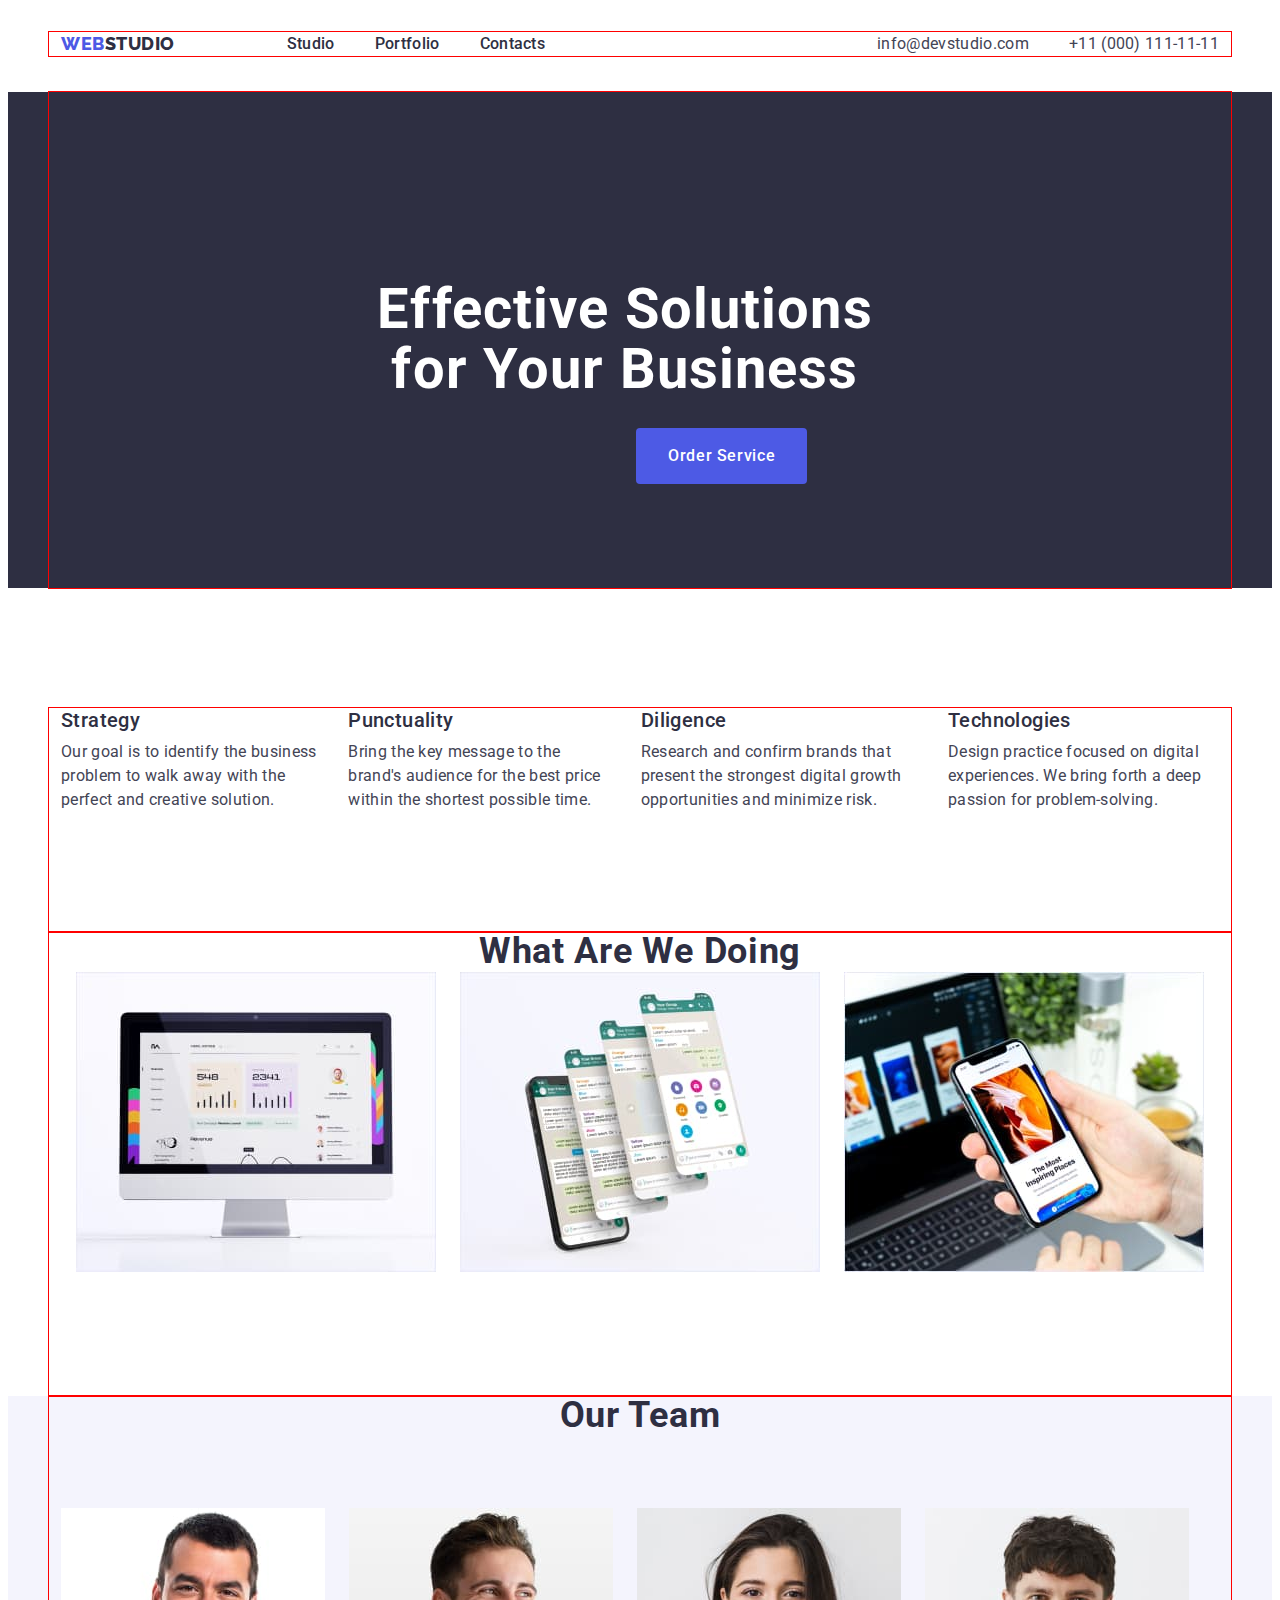
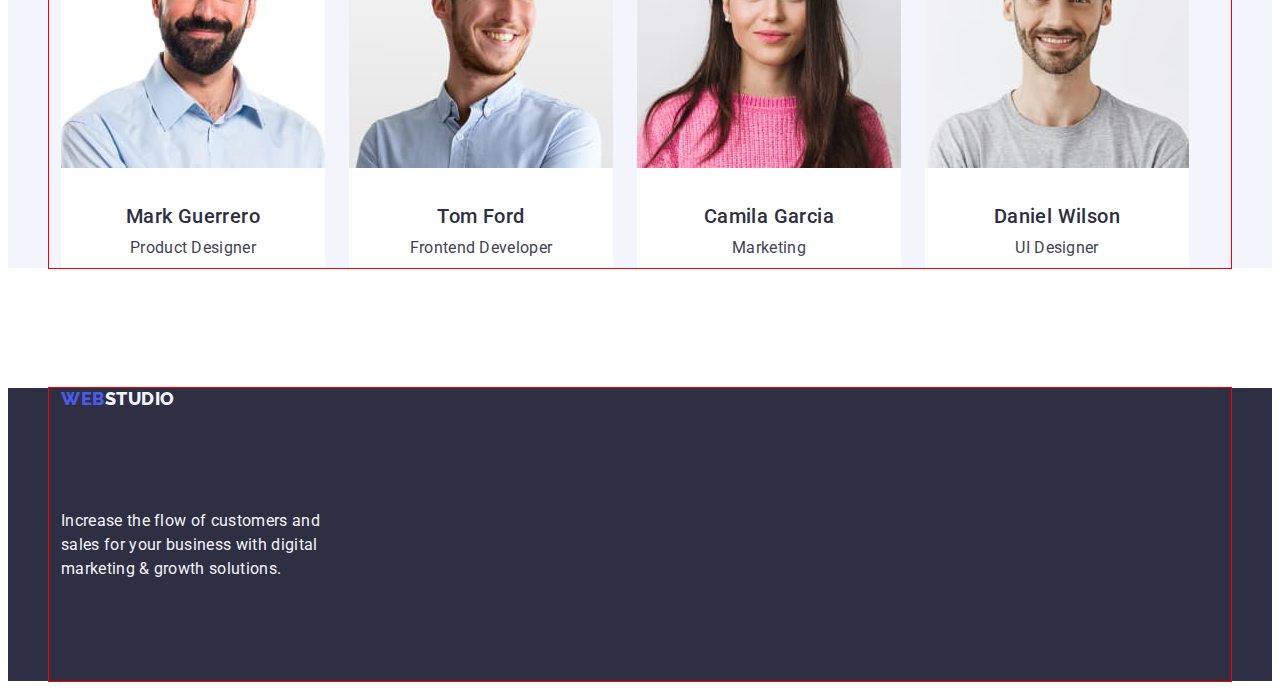
==== index.html @ 282084d0 "first" ====
<!DOCTYPE html>
<html lang="en">
  <head>
    <meta charset="UTF-8" />
    <meta http-equiv="X-UA-Compatible" content="IE=edge" />
    <meta name="viewport" content="width=device-width, initial-scale=1.0" />
    <link rel="preconnect" href="https://fonts.googleapis.com" />
    <link rel="preconnect" href="https://fonts.gstatic.com" crossorigin />
    <link
      href="https://fonts.googleapis.com/css2?family=Raleway:wght@800&family=Roboto:wght@400;500;700&display=swap"
      rel="stylesheet"
    />

    <title>WebStudio</title>
    <link
      rel="stylesheet"
      href="node_modules/modern-normalize/modern-normalize.css"
    />
    <link rel="stylesheet" href="./css/styles.css" />
  </head>
  <body>
    <header class="header">
      <div class="container hecontainer">
        <nav class="header-navigation list">
          <a class="header-logo link" href="./index.html"
            >Web<span class="diff">Studio</span>
          </a>
          <ul class="header-menu list">
            <li class="header-menu-item">
              <a class="header-menu-link link" href="./index.html">Studio</a>
            </li>
            <li class="header-menu-item">
              <a class="header-menu-link link" href="./portfolio.html"
                >Portfolio</a
              >
            </li>
            <li class="header-menu-item">
              <a class="header-menu-link link" href="">Contacts</a>
            </li>
          </ul>
        </nav>
        <address class="contact">
          <ul class="header-address list">
            <li class="header-address-item">
              <a
                class="header-address-link link"
                href="mailto:info@devstudio.com"
                >info@devstudio.com</a
              >
            </li>
            <li class="header-address-item">
              <a class="header-address-link link" href="tel:+110001111111"
                >+11 (000) 111-11-11</a
              >
            </li>
          </ul>
        </address>
      </div>
    </header>

    <main>
      <section class="hero">
        <div class="container hero-conteiner">
          <h1 class="hero-title">Effective Solutions for Your Business</h1>
          <button class="hero-btn" type="button">Order Service</button>
        </div>
      </section>

      <section class="content">
        <div class="container">
          <h2 hidden>Benefits</h2>
          <ul class="content-menu list">
            <li class="content-items">
              <h3 class="content-title">Strategy</h3>
              <p class="content-text">
                Our goal is to identify the business problem to walk away with
                the perfect and creative solution.
              </p>
            </li>
            <li class="content-items">
              <h3 class="content-title">Punctuality</h3>
              <p class="content-text">
                Bring the key message to the brand's audience for the best price
                within the shortest possible time.
              </p>
            </li>
            <li class="content-items">
              <h3 class="content-title">Diligence</h3>
              <p class="content-text">
                Research and confirm brands that present the strongest digital
                growth opportunities and minimize risk.
              </p>
            </li>
            <li class="content-items">
              <h3 class="content-title">Technologies</h3>
              <p class="content-text">
                Design practice focused on digital experiences. We bring forth a
                deep passion for problem-solving.
              </p>
            </li>
          </ul>
        </div>
      </section>

      <section class="doing">
        <div class="container container-doing">
          <h2 class="doing-title">What are we doing</h2>
          <ul class="doing-menu list">
            <li class="doing-items">
              <img
                class="doing-img"
                src="./images/pc.jpg"
                alt="pc"
                width="360"
                height="300"
              />
            </li>
            <li class="doing-items">
              <img
                class="doing-img"
                src="./images/cell.jpg"
                alt="smart"
                width="360"
                height="300"
              />
            </li>
            <li class="doing-items">
              <img
                class="doing-img"
                src="./images/pcecell.jpg"
                alt="pcesmart"
                width="360"
                height="300"
              />
            </li>
          </ul>
        </div>
      </section>

      <section class="our-team">
        <div class="container">
          <h2 class="team-our">Our Team</h2>
          <ul class="team-menu list">
            <li class="team-items">
              <img
                class="team-img"
                src="./images/Marco.jpg"
                alt="Mark's photo"
                width="264"
                height="260"
              />
              <h3 class="team-name">Mark Guerrero</h3>
              <p class="team-job">Product Designer</p>
            </li>
            <li class="team-items">
              <img
                class="team-img"
                src="./images/Tom.jpg"
                alt="Tom's photo"
                width="264"
                height="260"
              />
              <h3 class="team-name">Tom Ford</h3>
              <p class="team-job">Frontend Developer</p>
            </li>
            <li class="team-items">
              <img
                class="team-img"
                src="./images/Camila.jpg"
                alt="Camila's photo"
                width="264"
                height="260"
              />
              <h3 class="team-name">Camila Garcia</h3>
              <p class="team-job">Marketing</p>
            </li>
            <li class="team-items">
              <img
                class="team-img"
                src="./images/Daniel.jpg"
                alt="Daniel's photo"
                width="264"
                height="260"
              />
              <h3 class="team-name">Daniel Wilson</h3>
              <p class="team-job">UI Designer</p>
            </li>
          </ul>
        </div>
      </section>
    </main>
    <footer class="footer">
      <div class="container">
        <a class="footer-link link" href="./index.html"
          >Web<span class="foot">Studio</span></a
        >
        <p class="footer-describle">
          Increase the flow of customers and sales for your business with
          digital marketing & growth solutions.
        </p>
      </div>
    </footer>
  </body>
</html>
---- css/styles.css ----
:root {
    --first-font: #FFFFFF;
    --h2-font: #2E2F42;
    --color-adress: #434455;
    
}

body {
font-family: 'Roboto', sans-serif;
color:#434455;
background-color: var(--first-font);

}

p, h1, h2, h3, h4, h5, h6 {
margin-top: 0;
margin-bottom: 0;
}
ul {
    margin-top: 0;
        margin-bottom: 0;
        padding-left: 0;
 }
.link {
    text-decoration: none;
}
.diff {
line-height: 1.17;
color: var(--h2-font);
}

.contact {
    font-style: normal;
    color: var(--color-adress);
    margin-left: auto;
    
    
}
.header { 
padding-top: 24px;
padding-bottom: 24px;
} 

.header-logo  {
    font-family: 'Raleway', sans-serif;
        font-style: normal;
        font-weight: 800;
        font-size: 18px;
       line-height: 1.17;
        letter-spacing: 0.03em;
        text-transform: uppercase;
        color: #4D5AE5;
        margin-right: auto;
     
        
}
.container { 
    width: 100%;
max-width: 1158px;
padding-left: 12px;
padding-right: 12px;
margin: 0 auto;
outline: 1px solid red;
align-items: center;


}

.container-doing { 
    display: flex;
    align-items:center;
    flex-direction: column;
}

.header-menu-link {
        font-style: normal;
        font-weight: 500;
        font-size: 16px;
        line-height: 1.5;
        letter-spacing: 0.02em;
        color: var(--h2-font);
}

.header-menu { 
    display: flex;
    margin-right: 332px;
    gap: 40px;  
}

.header-address {
    display: flex;
        margin-left: auto;
        flex-grow: 1;
        gap: 40px;       
}

.header-address-link {
        font-style: normal;
        font-weight: 400;
        font-size: 16px;
        line-height: 1.5;
        letter-spacing: 0.02em;
        color: var(--color-adress);
        
}
 .header-navigation {
display: flex;
align-items: center;
flex-grow: 1;
 }
 
.hecontainer {
display: flex;
align-items: center;
}

.list { 
    list-style: none;
}

.hero-conteiner {
    
    background-color:var(--h2-font);
    margin-left: auto;
    margin-right: auto; 
  margin-top: 12px;
  margin-bottom: 120px;
 
 }
.hero-title { 
    
        font-style: normal;
        font-weight: 700;
        font-size: 56px;
        line-height: 1.07;
        text-align: center;
        letter-spacing: 0.02em;
        color: var(--first-font);
        max-width: 496px;
        padding: 188px 316px;
}

.header-menu-link:hover,
.header-address-item:hover,
.header-address-link:hover
 {
    color:#404bbf;
}
    
.header-menu-link:focus,
.header-address-item:focus,
.header-address-link:focus
 {
color: #404bbf;
 }
 .header-menu-link:active,
 .header-address-item:active {
    text-decoration-line: underline;
 }
    
 .hero-btn {
    display: flex;
    flex-direction: row;
    min-width: 169px;
    font-family: inherit;
    font-weight: 500;
    font-size: 16px;
    line-height: 1.5;
    letter-spacing: 0.04em; 
    color: var(--first-font);
    background-color: #4D5AE5;
cursor: pointer;
border: none;
padding: 16px 32px;
    gap: 10px;
    border-radius: 4px;
    align-items: center;

position: absolute;
    min-height: 56px;
    left: 636px;
    top: 428px;
}
  .hero-btn:hover { 
    background-color: #404BBF;
  }
.hero-btn:focus {
    background-color: #404BBF;
}
 .hero  {
    background-color: var(--h2-font);
  }
.content-menu {
    display: flex;
    gap: 24px;
 }
.content-items {
    width: calc((100%-72px)/4);
 }

 .content-title {
        font-weight: 500;
        font-size: 20px;
        line-height: 1.2;
        letter-spacing: 0.02em;
        color: var(--h2-font);
        margin-bottom: 8px;
 }

 .content-text {
        font-weight: 400;
        font-size: 16px;
        line-height: 1.5;
       letter-spacing: 0.02em;
     color: #434455;
     margin-bottom: 120px;
 }

 .doing-title {
    font-weight: 700;
        font-size: 36px;
        line-height: 1.11;
        text-align: center;
        letter-spacing: 0.02em;
        text-transform: capitalize;
        color: #2E2F42;
        margin-bottom: 72px;
        margin: 0 auto;
        }

 .doing-menu {
    display:flex;
    gap: 24px;
    margin-bottom: 120px;
    
 }

 .doing-items {
    width: calc((100% - 48px) / 3);
    }

 
   
    
 
 
 .our-team {
    background-color: #F4F4FD;
 }

 .team-our {
    font-weight: 700;
        font-size: 36px;
        line-height: 1.11;
        text-align: center;
        letter-spacing: 0.02em;
        text-transform: capitalize;
        color: #2E2F42;
        margin-bottom: 72px;
       
      
       
 }

 .team-menu {
    display: flex;
        gap: 24px;
        margin-bottom: 120px;
 }

 .team-items {
    background-color: var(--first-font);
 }

 .team-img {}

 .team-name {
font-weight: 500;
    font-size: 20px;
    line-height: 1.2;
    text-align: center;
    letter-spacing: 0.02em;
    color: #2E2F42;
    padding-top: 32px;
        padding-bottom: 8px;
        margin: 0 auto;
      
 }

 .team-job {
font-weight: 400;
    font-size: 16px;
    line-height: 1.5;
    text-align: center;
    letter-spacing: 0.02em;
    color: #434455;
    padding-bottom: 8px;
        margin: 0 auto;
 }

 .button-group {}

 .button-menu {
    display: flex;
        width: 586px;
       margin: 0 auto;
        margin-bottom: 72px; 
        padding: 12px 24px;
 }

 .button-items {
     font-family: inherit;
    font-weight: 500;
    font-size: 16px;
    line-height: 1.5;
    text-align: center;
    letter-spacing: 0.04em;
color: #4D5AE5;
margin: 0 auto;
gap: 24px;
background-color:#F4F4FD;
}

 .button-portfolio {
    font-family: inherit;
    font-weight: 500;
        font-size: 16px;
        line-height: 1.5;
        text-align: center;
        letter-spacing: 0.04em;
        cursor: pointer;
    color: #4D5AE5;
    background-color: #F4F4FD;
 }
 
.button-portfolio:hover {
    color: #FFFFFF;
    background-color: #404BBF;
}
.button-portfolio:focus {
    color: #FFFFFF;
    background-color: #404BBF;
}
 .menu {
    display: flex;
    gap: 24px;
    margin-bottom: 120px;

 }

 .prima-riga {
    background: var(--first-font);
    width: calc((100% - 48px) / 3);
    margin-bottom: 48px;
}

.seconda-riga {
    background: var(--first-font);
    width: calc((100% - 48px) / 3);
    margin-bottom: 48px;
}

.terza-riga {
    background: var(--first-font);
    width: calc((100% - 48px) / 3);
}




 .img-menu {}

 .titl {
font-weight: 500;
    font-size: 20px;
    line-height: 1.2;
    letter-spacing: 0.02em;
 color: #2E2F42;
 padding: 32px 54px 8px 16px;
 
}
 

 .text {
    font-weight: 400;
        font-size: 16px;
        line-height: 1.5;
        letter-spacing: 0.02em;
        color: #434455;
        padding: 8px 314px 0px 16px ;
        width: 75px;
 }

         .footer {
            background: #2E2F42;
         }
    
         .footer-link {
            font-family: 'Raleway', sans-serif;
                font-style: normal;
                font-weight: 800;
                font-size: 18px;
                line-height: 1.17;
                letter-spacing: 0.03em;
                text-transform: uppercase;
                color: #4D5AE5;
                margin-bottom: 16px;
         }

         .footer-link .foot {
                color: #F4F4FD;
         }
    
         .link {}
    
         .footer-describle {
                font-style: normal;
                font-weight: 400;
                font-size: 16px;
                line-height: 1.5;
                letter-spacing: 0.02em;
                color: #F4F4FD;
                width: 264px;
                padding-bottom: 100px;
                padding-top: 100px;
         }

         address.call {
                font-style: normal;
                font-weight: 400;
                font-size: 16px;
                line-height: 1.5;
                letter-spacing: 0.02em;
                color: #434455;

         }
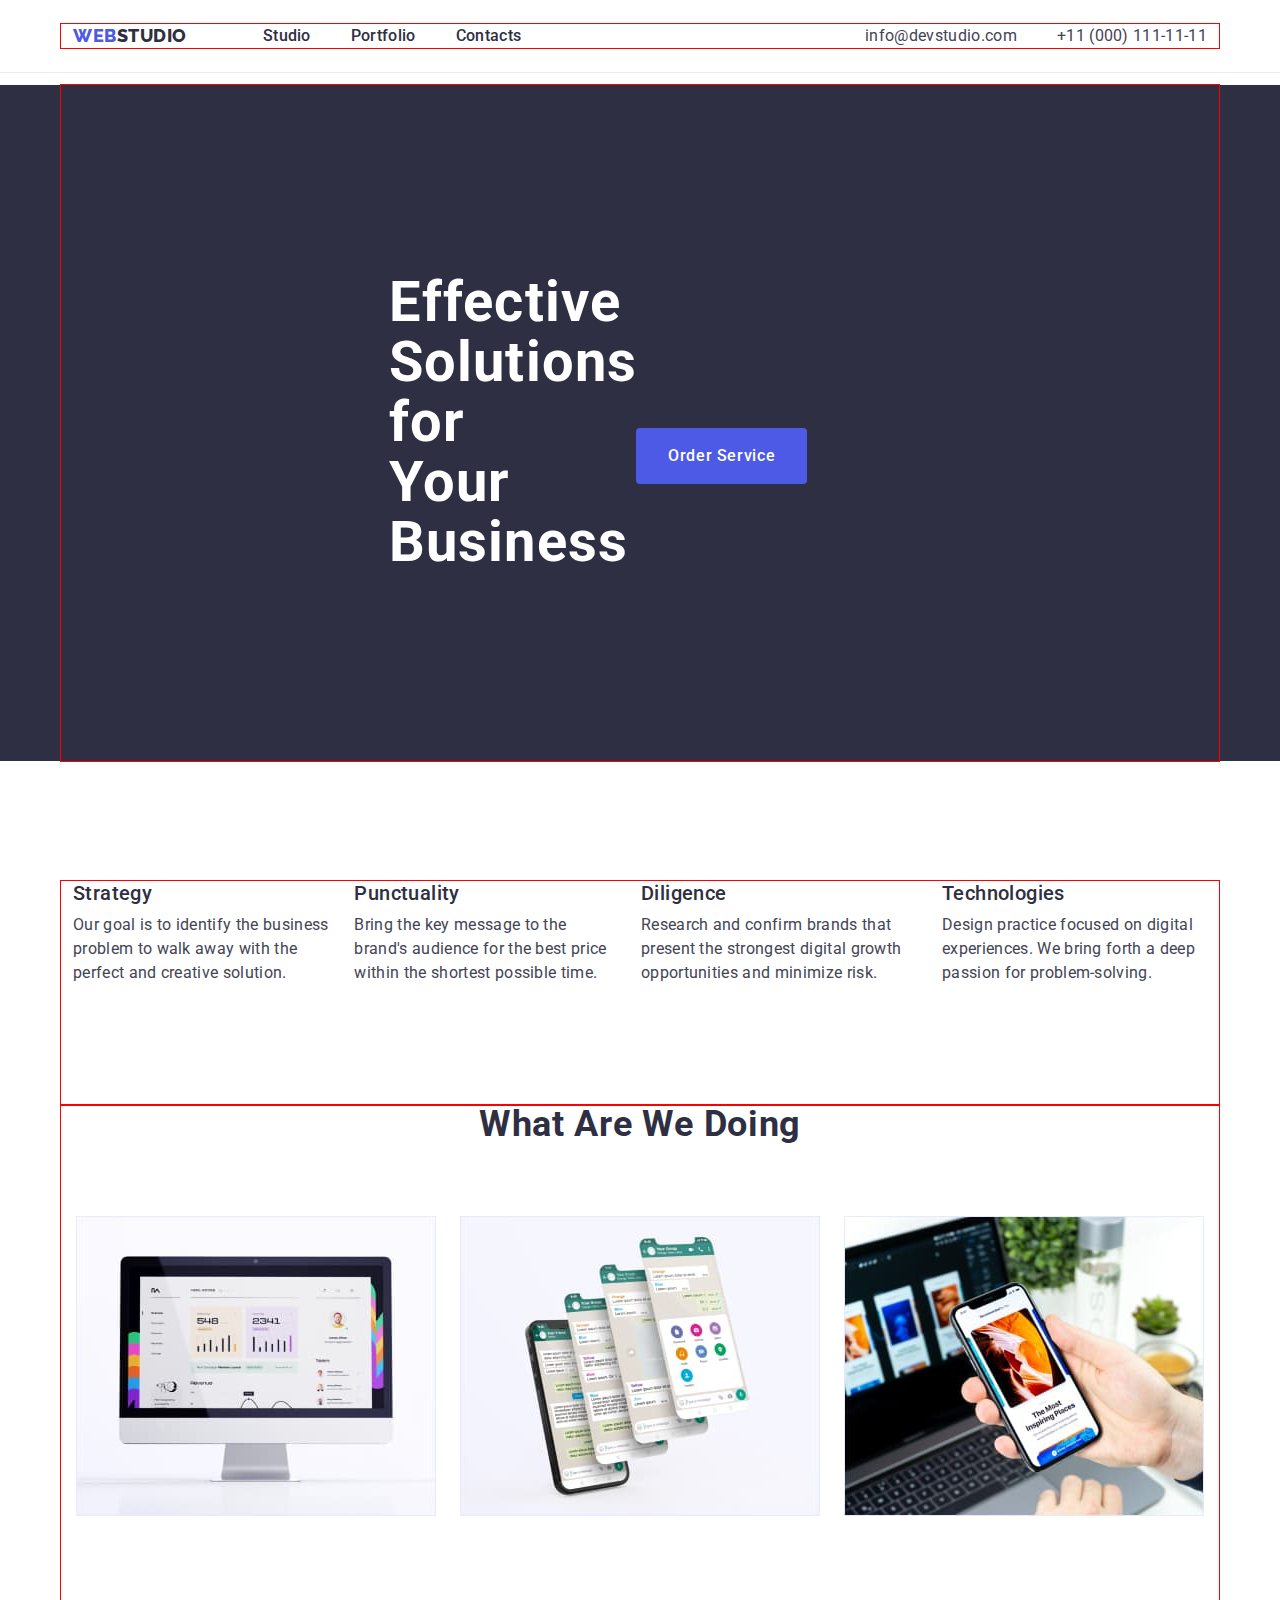
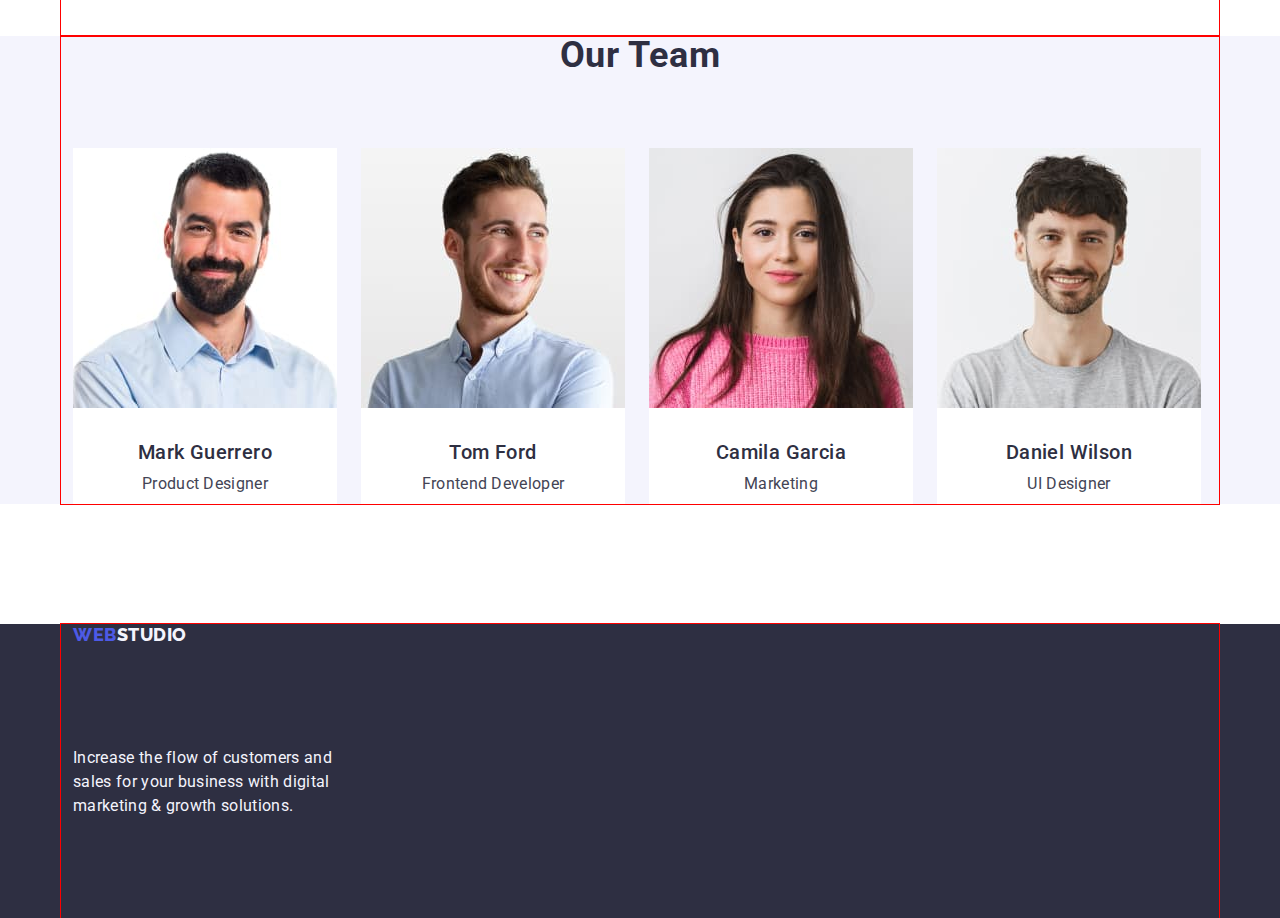
==== commit 08aef22f: "th" ====
--- a/index.html
+++ b/index.html
@@ -14,7 +14,7 @@
     <title>WebStudio</title>
     <link
       rel="stylesheet"
-      href="node_modules/modern-normalize/modern-normalize.css"
+      href="https://cdnjs.cloudflare.com/ajax/libs/modern-normalize/2.0.0/modern-normalize.min.css"
     />
     <link rel="stylesheet" href="./css/styles.css" />
   </head>
--- a/css/styles.css
+++ b/css/styles.css
@@ -39,6 +39,7 @@
 .header { 
 padding-top: 24px;
 padding-bottom: 24px;
+border-bottom: 1px solid #e7e9fc;
 } 
 
 .header-logo  {
@@ -50,7 +51,7 @@
         letter-spacing: 0.03em;
         text-transform: uppercase;
         color: #4D5AE5;
-        margin-right: auto;
+        margin-right: 76px;
      
         
 }
@@ -229,7 +230,7 @@
         }
 
  .doing-menu {
-    display:flex;
+    display: flex;
     gap: 24px;
     margin-bottom: 120px;
     
@@ -239,7 +240,10 @@
     width: calc((100% - 48px) / 3);
     }
 
- 
+ .doing-img { 
+    display: block;
+    margin-top: 72px;
+ }
    
     
  
@@ -272,7 +276,9 @@
     background-color: var(--first-font);
  }
 
- .team-img {}
+ .team-img {
+    display: block;
+ }
 
  .team-name {
 font-weight: 500;
@@ -365,10 +371,21 @@
     width: calc((100% - 48px) / 3);
 }
 
-
-
-
- .img-menu {}
+.visually-hidden {
+position: absolute;
+width: 1px;
+height: 1px;
+margin: -1px;
+border: 0;
+padding: 0;
+white-space: nowrap;
+clip-path: inset(100%);
+clip: rect(0 0 0 0);
+overflow: hidden;
+}
+ .img-menu {
+    display: block;
+ }
 
  .titl {
 font-weight: 500;
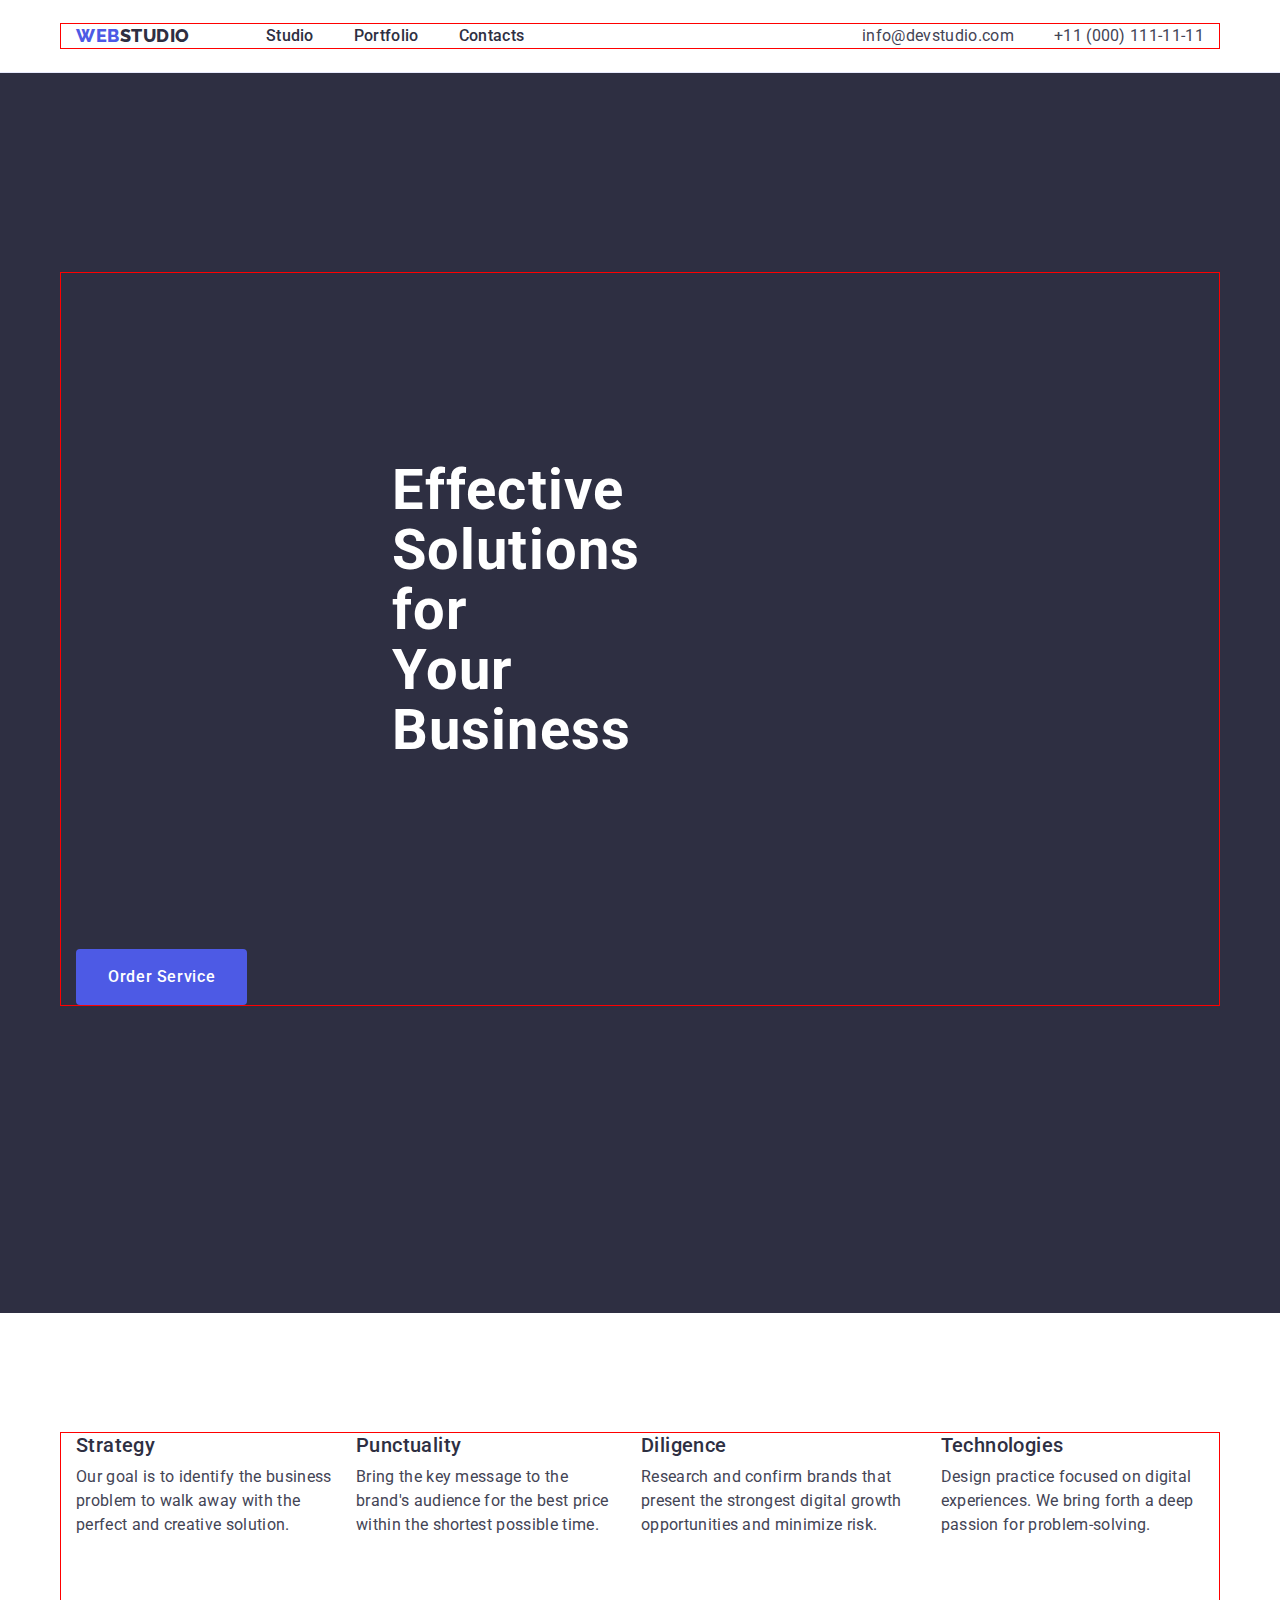
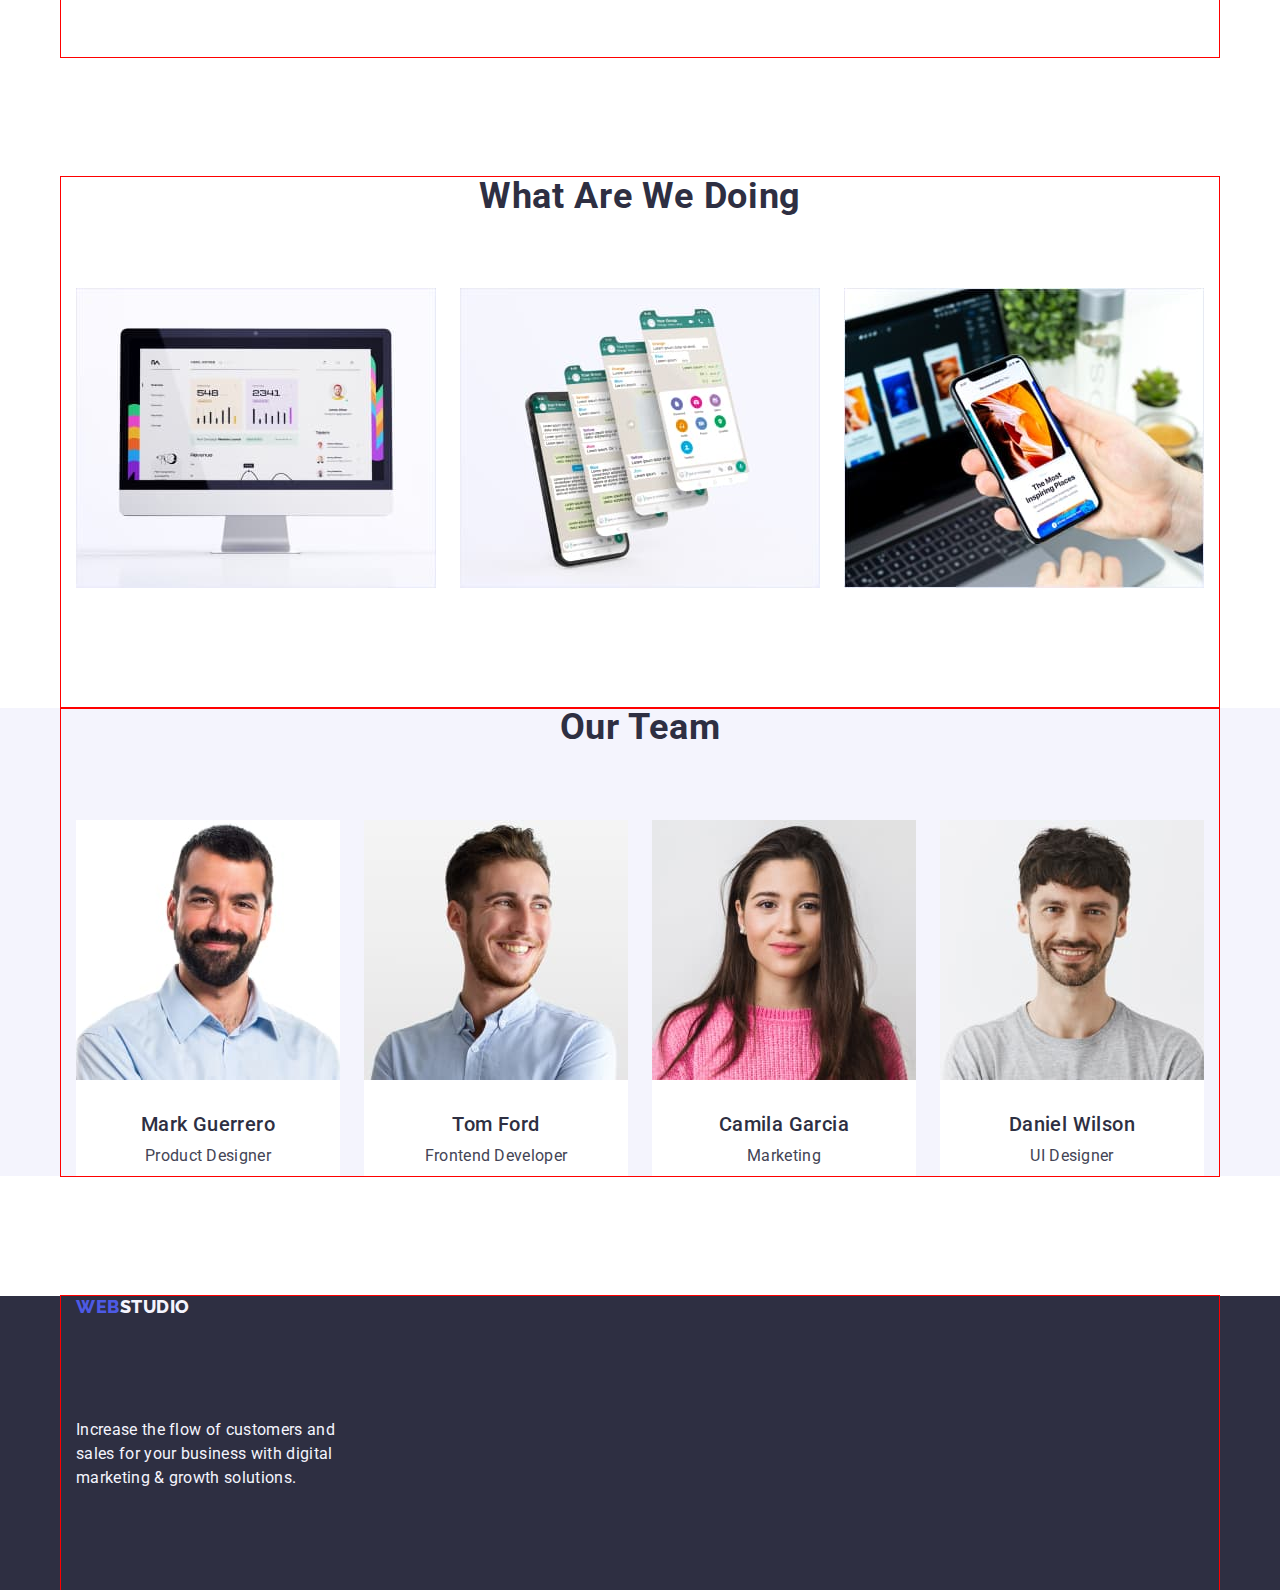
==== commit 86d1e42b: "fo" ====
--- a/index.html
+++ b/index.html
@@ -68,7 +68,7 @@
 
       <section class="content">
         <div class="container">
-          <h2 hidden>Benefits</h2>
+          <h2 class="visually-hidden">Benefits</h2>
           <ul class="content-menu list">
             <li class="content-items">
               <h3 class="content-title">Strategy</h3>
--- a/css/styles.css
+++ b/css/styles.css
@@ -37,9 +37,8 @@
     
 }
 .header { 
-padding-top: 24px;
-padding-bottom: 24px;
 border-bottom: 1px solid #e7e9fc;
+padding: 24px 0;
 } 
 
 .header-logo  {
@@ -58,11 +57,12 @@
 .container { 
     width: 100%;
 max-width: 1158px;
-padding-left: 12px;
-padding-right: 12px;
+padding-left: 15px;
+padding-right: 15px;
 margin: 0 auto;
 outline: 1px solid red;
 align-items: center;
+
 
 
 }
@@ -80,12 +80,14 @@
         line-height: 1.5;
         letter-spacing: 0.02em;
         color: var(--h2-font);
+       
 }
 
 .header-menu { 
     display: flex;
     margin-right: 332px;
     gap: 40px;  
+    
 }
 
 .header-address {
@@ -160,8 +162,7 @@
  }
     
  .hero-btn {
-    display: flex;
-    flex-direction: row;
+    display: block;
     min-width: 169px;
     font-family: inherit;
     font-weight: 500;
@@ -177,7 +178,7 @@
     border-radius: 4px;
     align-items: center;
 
-position: absolute;
+
     min-height: 56px;
     left: 636px;
     top: 428px;
@@ -190,6 +191,7 @@
 }
  .hero  {
     background-color: var(--h2-font);
+    padding: 188px 0;
   }
 .content-menu {
     display: flex;
@@ -216,7 +218,9 @@
      color: #434455;
      margin-bottom: 120px;
  }
-
+.content {
+ padding: 120px 0; 
+}
  .doing-title {
     font-weight: 700;
         font-size: 36px;
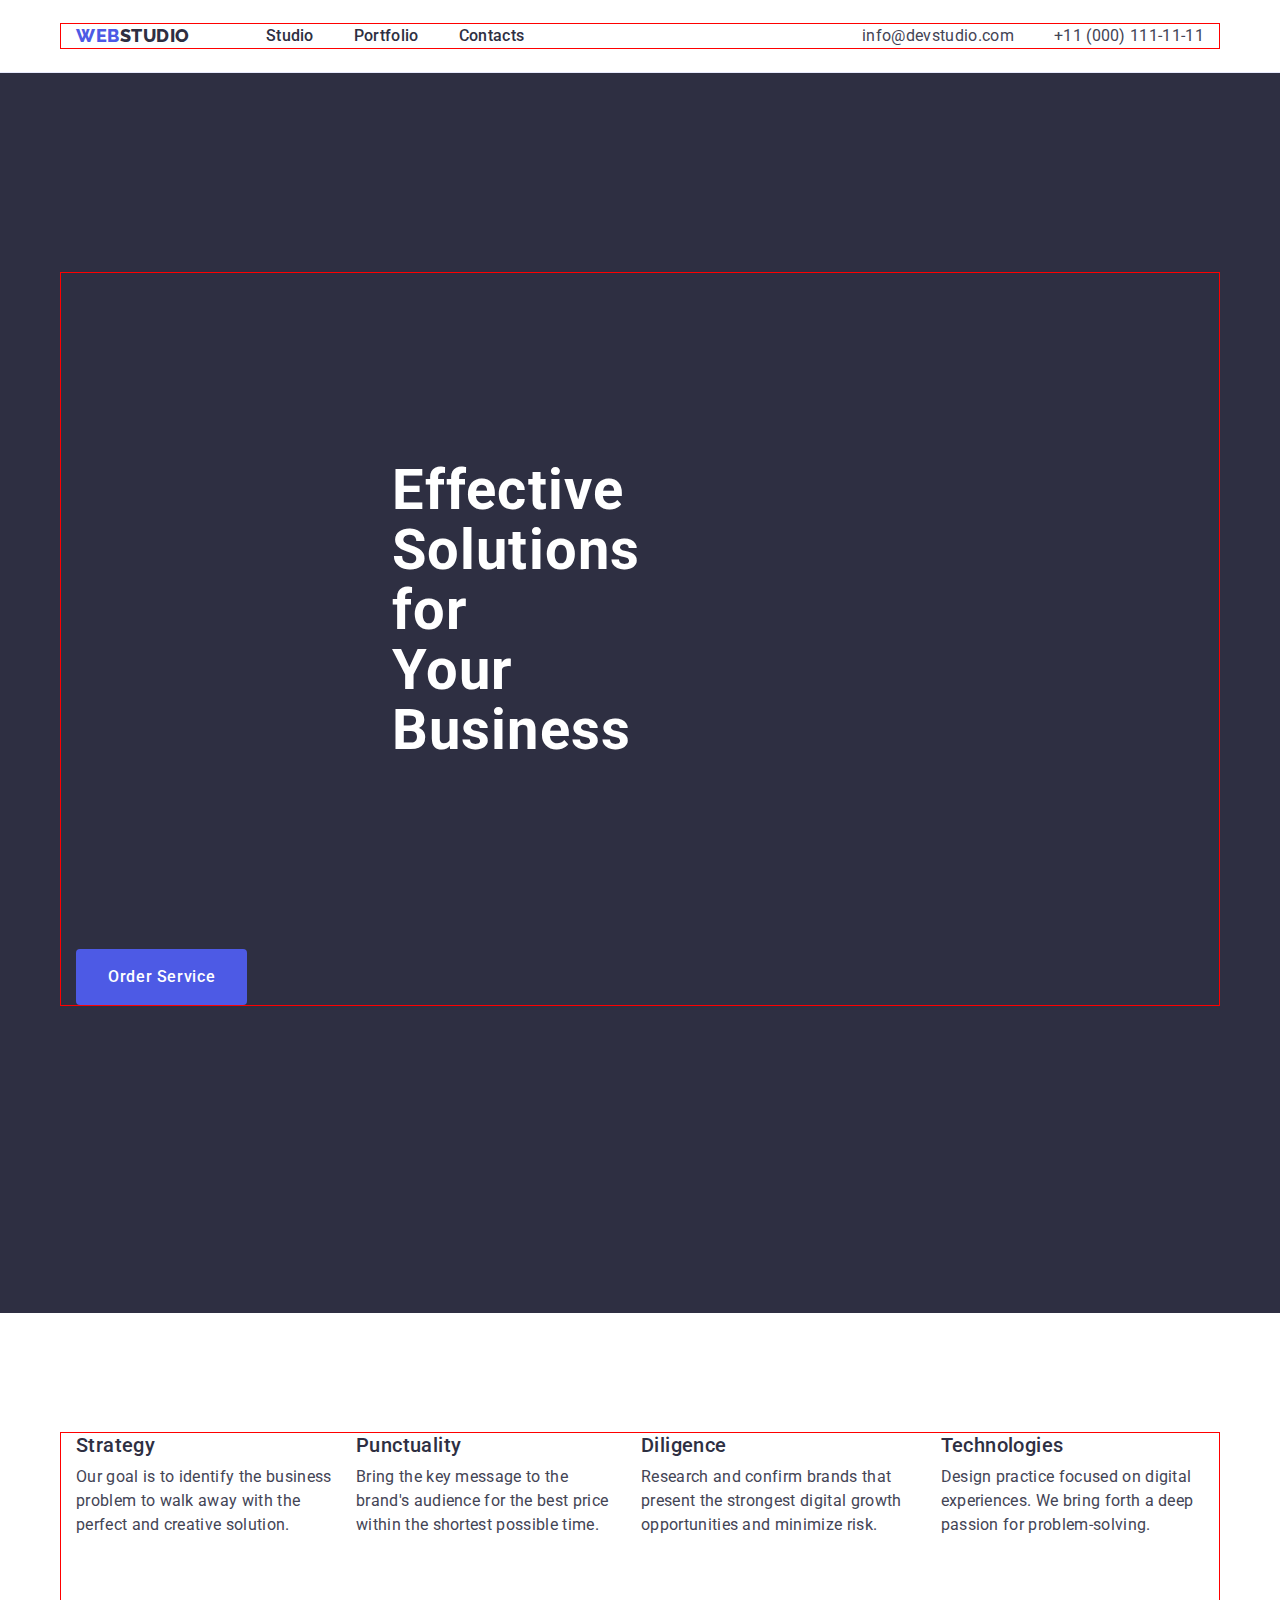
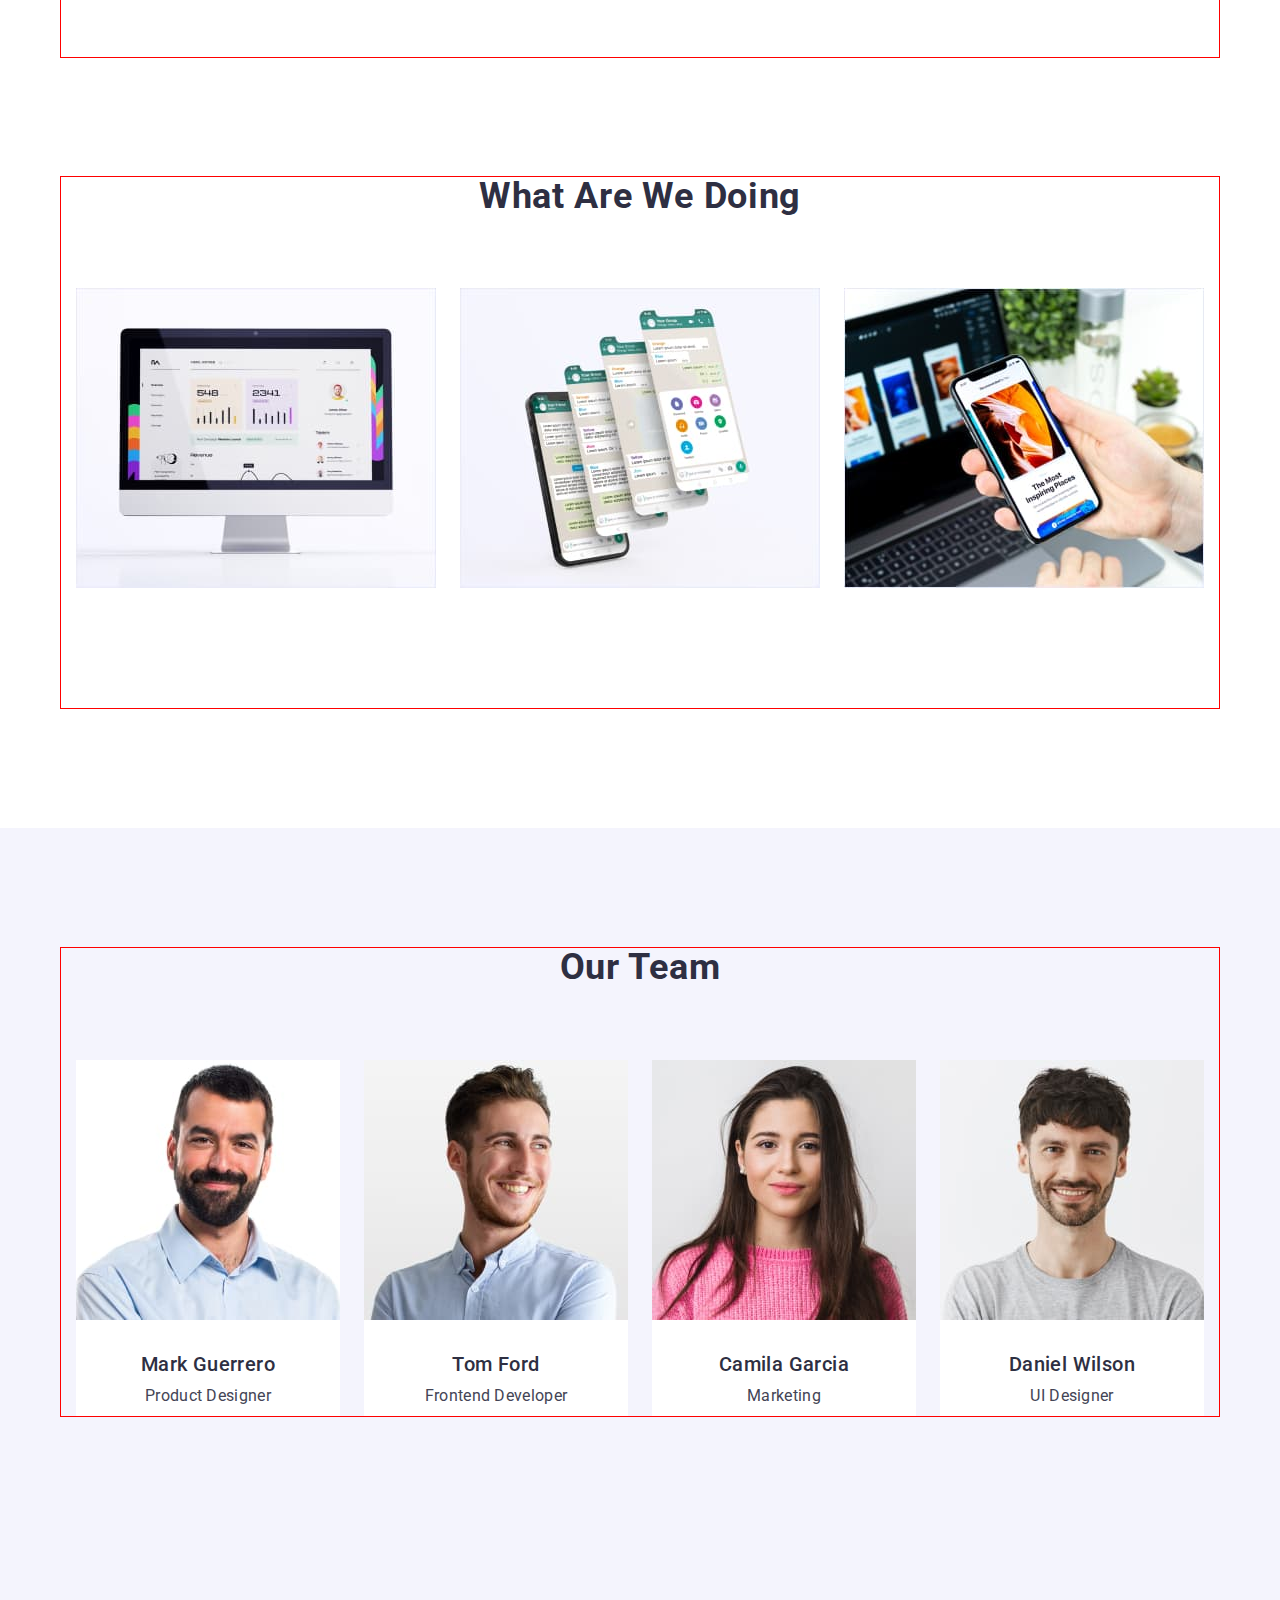
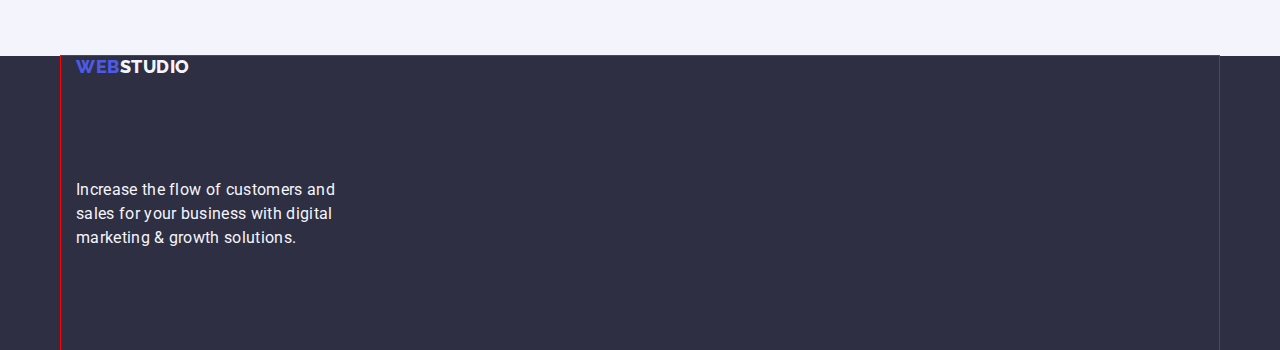
==== commit 27a28941: "fou" ====
--- a/index.html
+++ b/index.html
@@ -149,8 +149,10 @@
                 width="264"
                 height="260"
               />
-              <h3 class="team-name">Mark Guerrero</h3>
-              <p class="team-job">Product Designer</p>
+              <div class="Mark">
+                <h3 class="team-name">Mark Guerrero</h3>
+                <p class="team-job">Product Designer</p>
+              </div>
             </li>
             <li class="team-items">
               <img
--- a/css/styles.css
+++ b/css/styles.css
@@ -248,12 +248,15 @@
     display: block;
     margin-top: 72px;
  }
-   
+   .doing {
+    padding-bottom: 120px;
+    }
     
  
  
  .our-team {
     background-color: #F4F4FD;
+    padding: 120px 0;
  }
 
  .team-our {
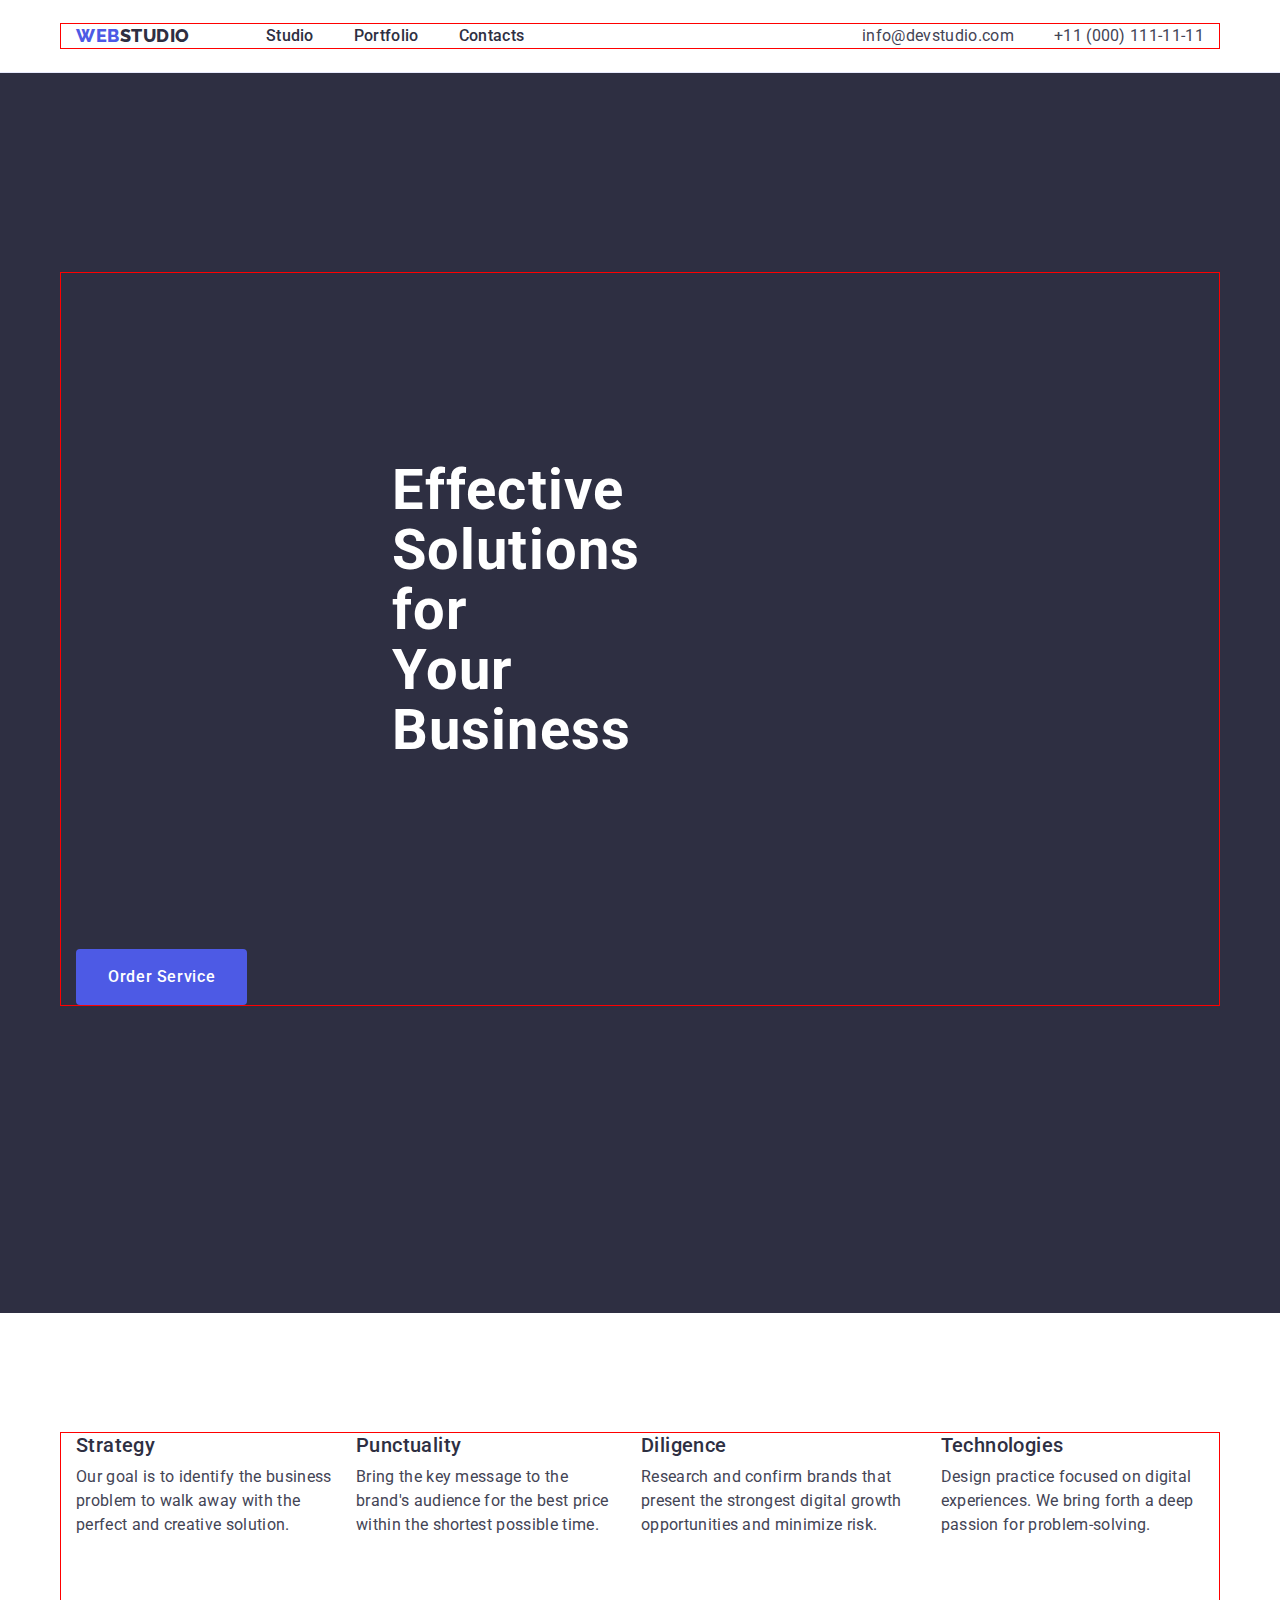
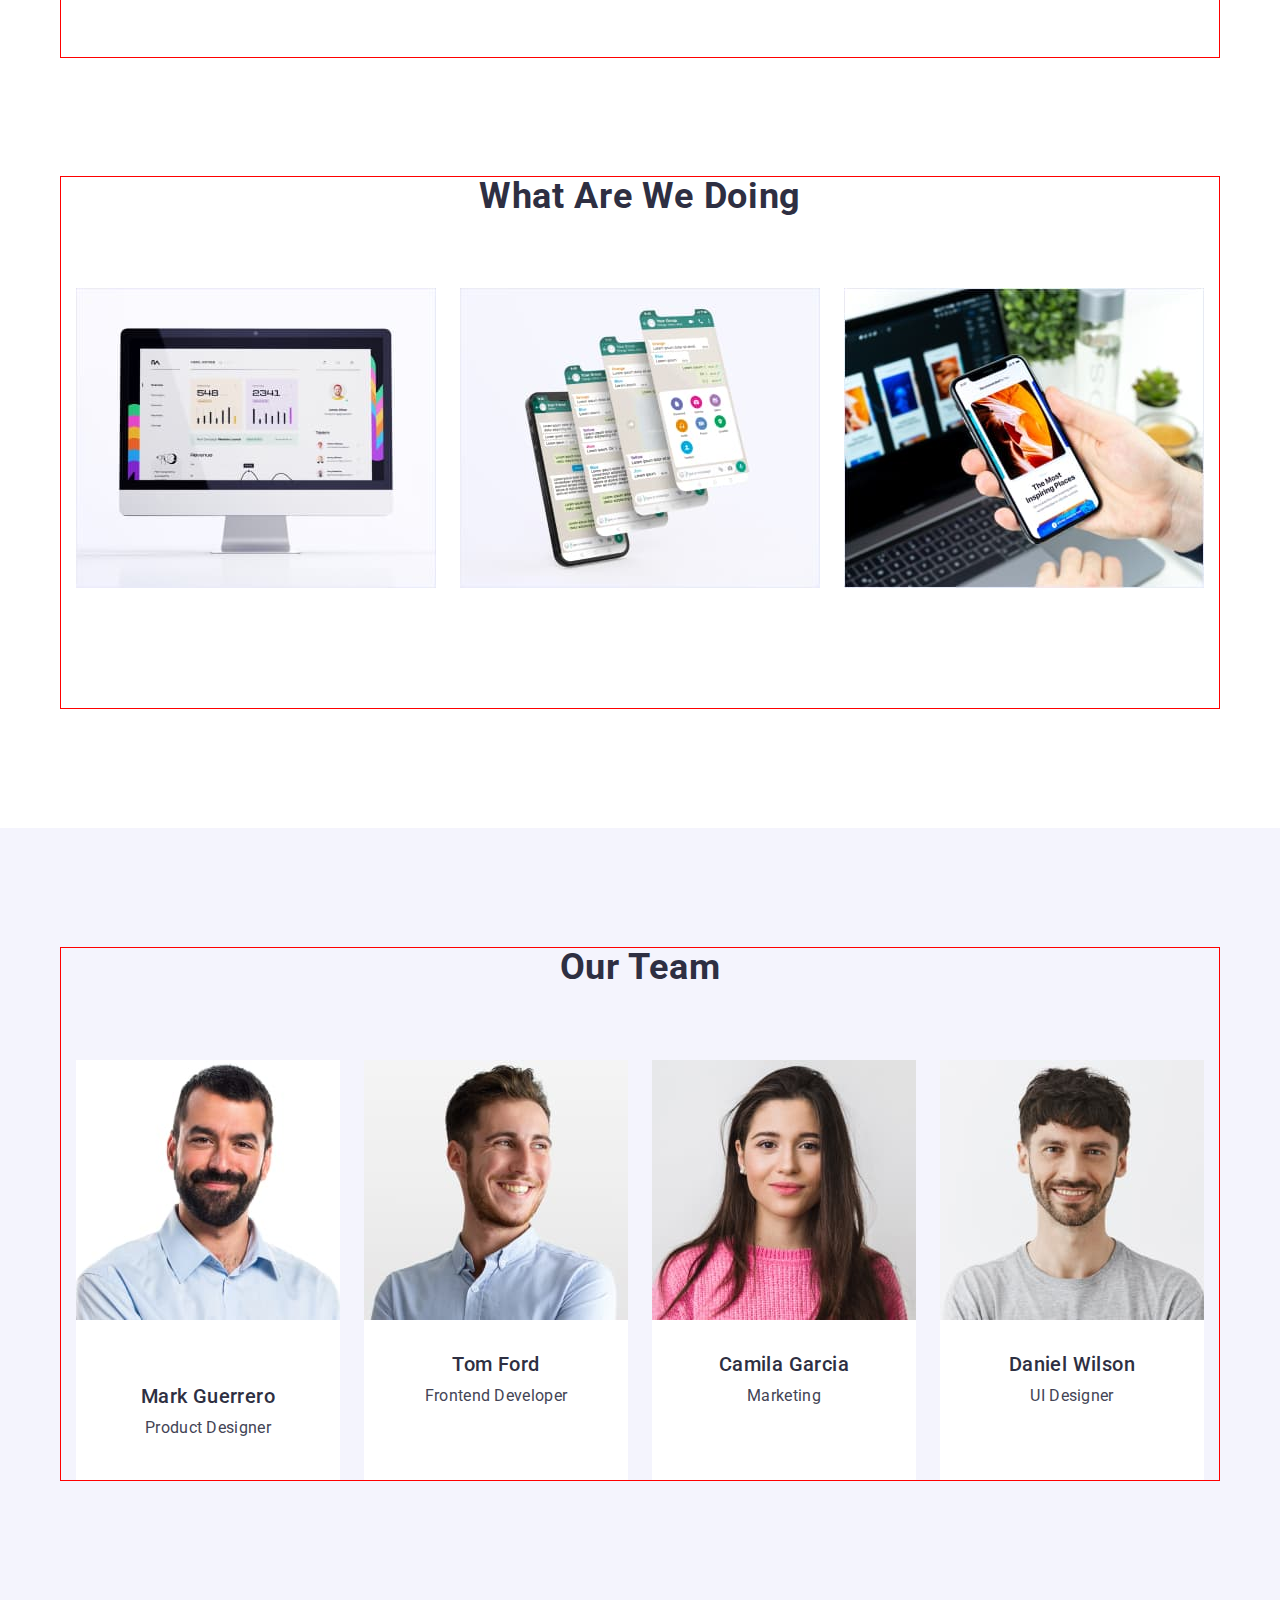
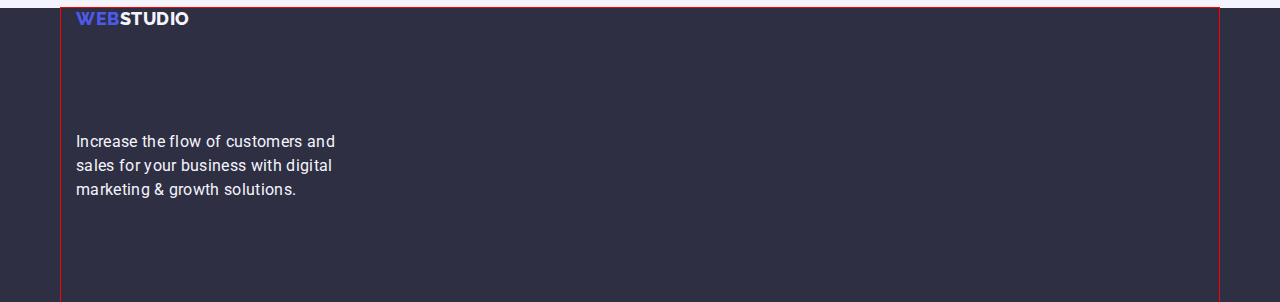
==== commit be034264: "fi" ====
--- a/index.html
+++ b/index.html
@@ -149,7 +149,7 @@
                 width="264"
                 height="260"
               />
-              <div class="Mark">
+              <div class="mark">
                 <h3 class="team-name">Mark Guerrero</h3>
                 <p class="team-job">Product Designer</p>
               </div>
@@ -162,8 +162,10 @@
                 width="264"
                 height="260"
               />
-              <h3 class="team-name">Tom Ford</h3>
-              <p class="team-job">Frontend Developer</p>
+              <div class="tom">
+                <h3 class="team-name">Tom Ford</h3>
+                <p class="team-job">Frontend Developer</p>
+              </div>
             </li>
             <li class="team-items">
               <img
@@ -173,8 +175,10 @@
                 width="264"
                 height="260"
               />
-              <h3 class="team-name">Camila Garcia</h3>
-              <p class="team-job">Marketing</p>
+              <div class="camilla">
+                <h3 class="team-name">Camila Garcia</h3>
+                <p class="team-job">Marketing</p>
+              </div>
             </li>
             <li class="team-items">
               <img
@@ -184,8 +188,10 @@
                 width="264"
                 height="260"
               />
-              <h3 class="team-name">Daniel Wilson</h3>
-              <p class="team-job">UI Designer</p>
+              <div class="daniel">
+                <h3 class="team-name">Daniel Wilson</h3>
+                <p class="team-job">UI Designer</p>
+              </div>
             </li>
           </ul>
         </div>
--- a/css/styles.css
+++ b/css/styles.css
@@ -268,15 +268,26 @@
         text-transform: capitalize;
         color: #2E2F42;
         margin-bottom: 72px;
-       
+        border-radius: 0px 0px 4px 4px;
+     }
+     
+  .mark {
+    padding: 32px 16px;
+   }
+
+  .tom {}
+
+  .camilla {}
+
+  .daniel {}
       
        
- }
+ 
 
  .team-menu {
     display: flex;
         gap: 24px;
-        margin-bottom: 120px;
+        margin-bottom: 8px
  }
 
  .team-items {
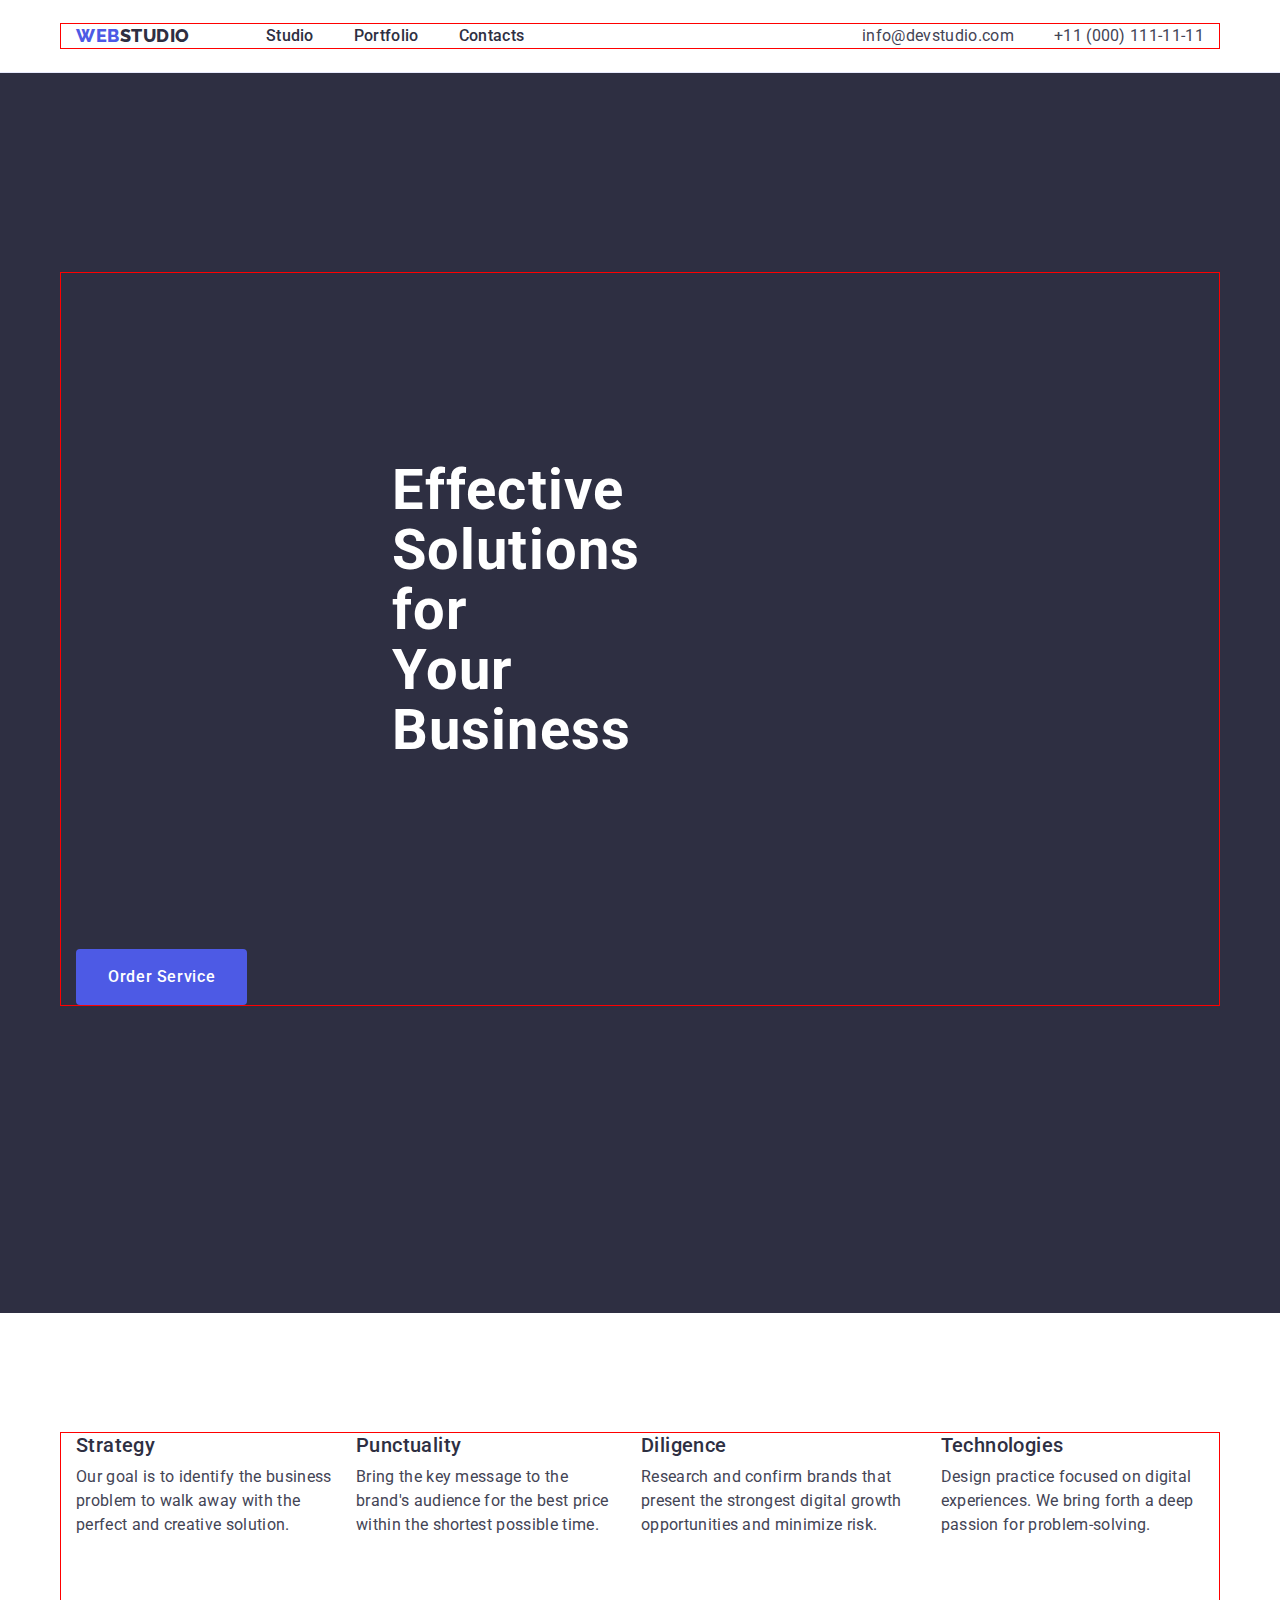
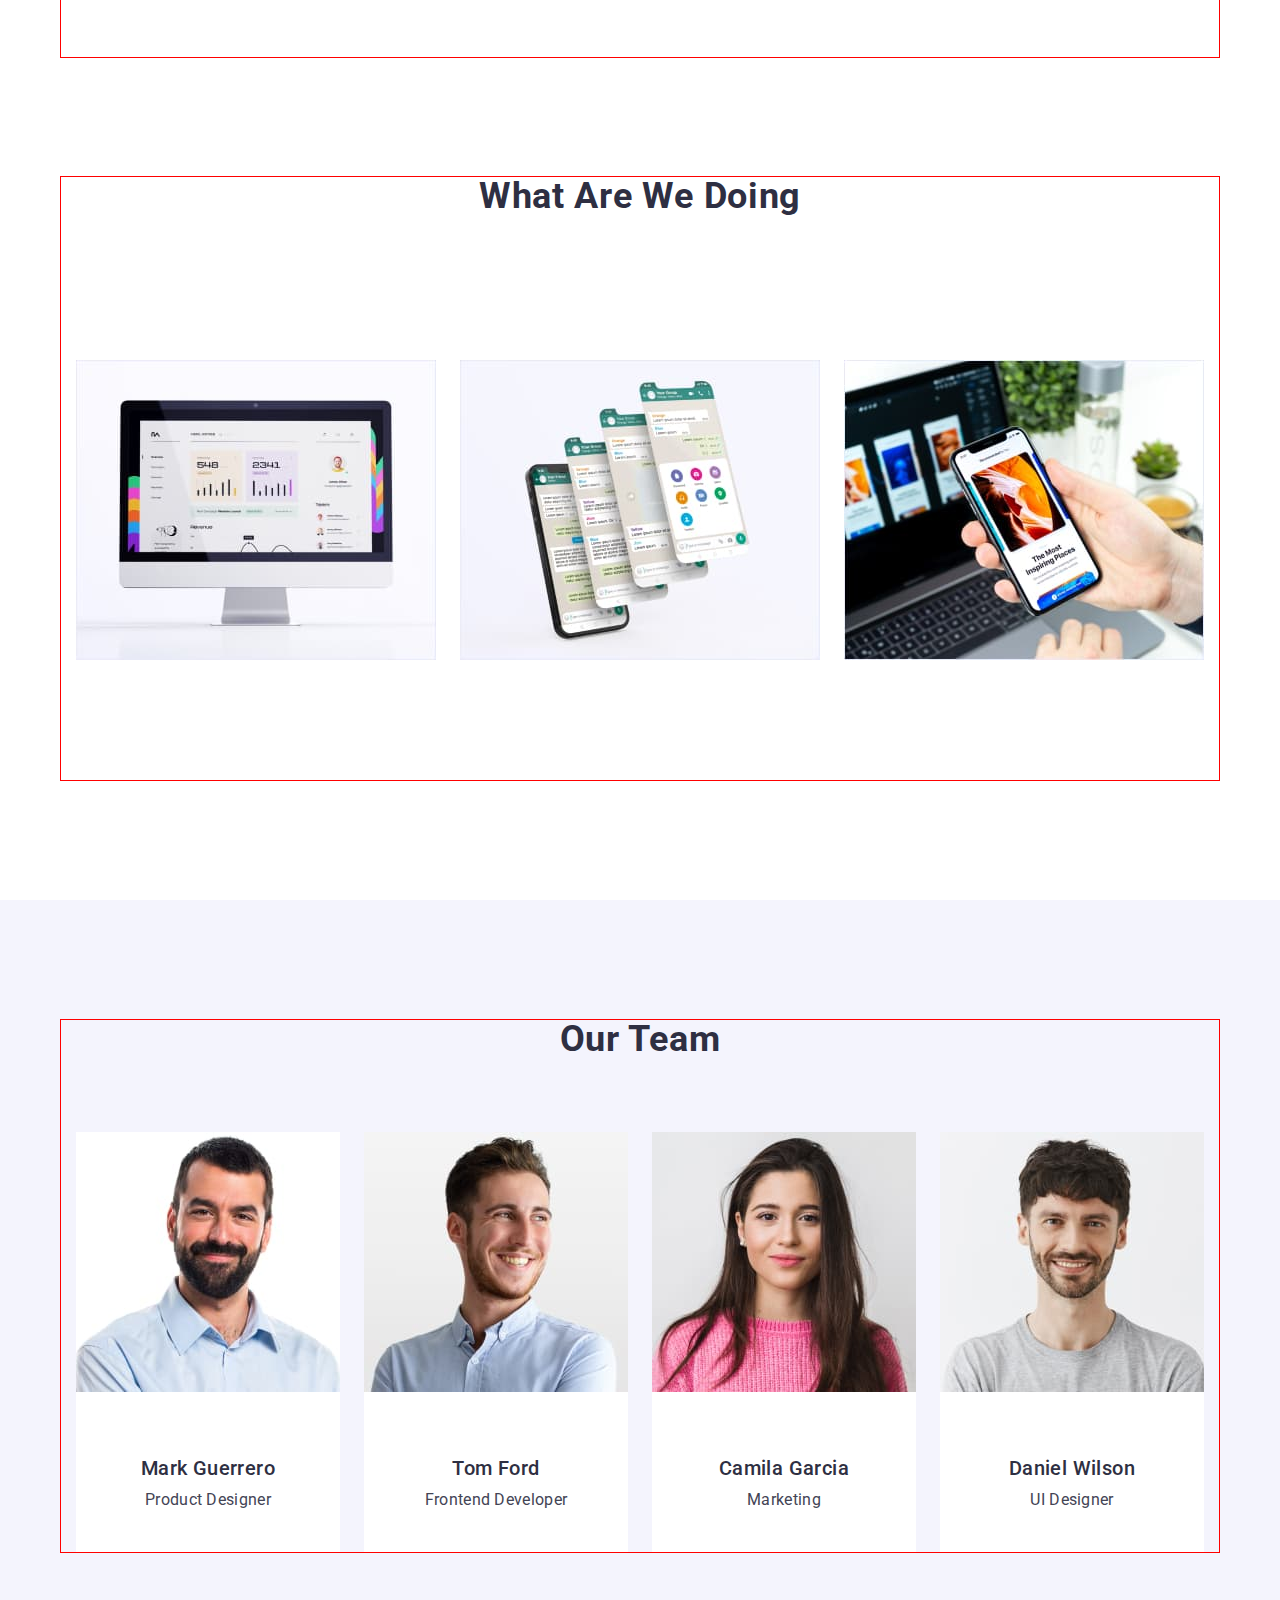
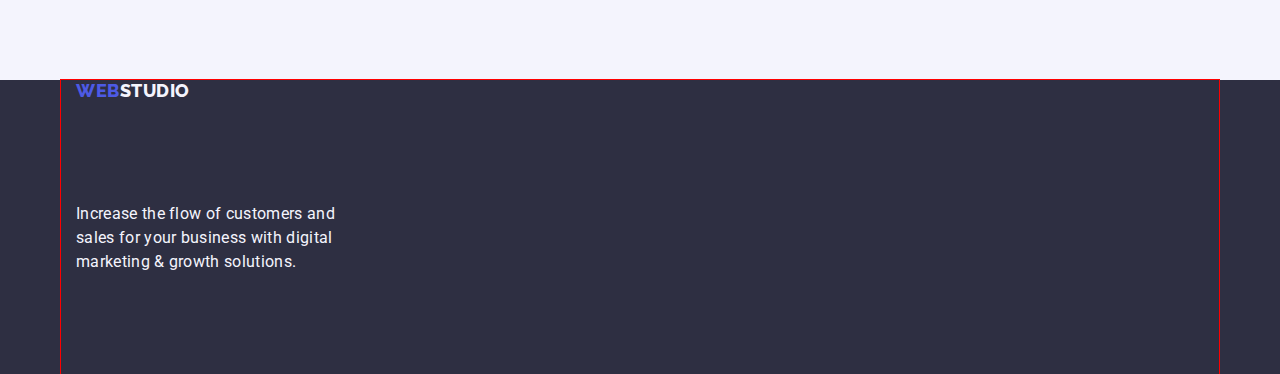
==== commit 169f379b: "fiv" ====
--- a/index.html
+++ b/index.html
@@ -162,7 +162,7 @@
                 width="264"
                 height="260"
               />
-              <div class="tom">
+              <div class="mark">
                 <h3 class="team-name">Tom Ford</h3>
                 <p class="team-job">Frontend Developer</p>
               </div>
@@ -175,7 +175,7 @@
                 width="264"
                 height="260"
               />
-              <div class="camilla">
+              <div class="mark">
                 <h3 class="team-name">Camila Garcia</h3>
                 <p class="team-job">Marketing</p>
               </div>
@@ -188,7 +188,7 @@
                 width="264"
                 height="260"
               />
-              <div class="daniel">
+              <div class="mark">
                 <h3 class="team-name">Daniel Wilson</h3>
                 <p class="team-job">UI Designer</p>
               </div>
--- a/css/styles.css
+++ b/css/styles.css
@@ -230,7 +230,7 @@
         text-transform: capitalize;
         color: #2E2F42;
         margin-bottom: 72px;
-        margin: 0 auto;
+        
         }
 
  .doing-menu {
@@ -275,11 +275,7 @@
     padding: 32px 16px;
    }
 
-  .tom {}
-
-  .camilla {}
-
-  .daniel {}
+  
       
        
  
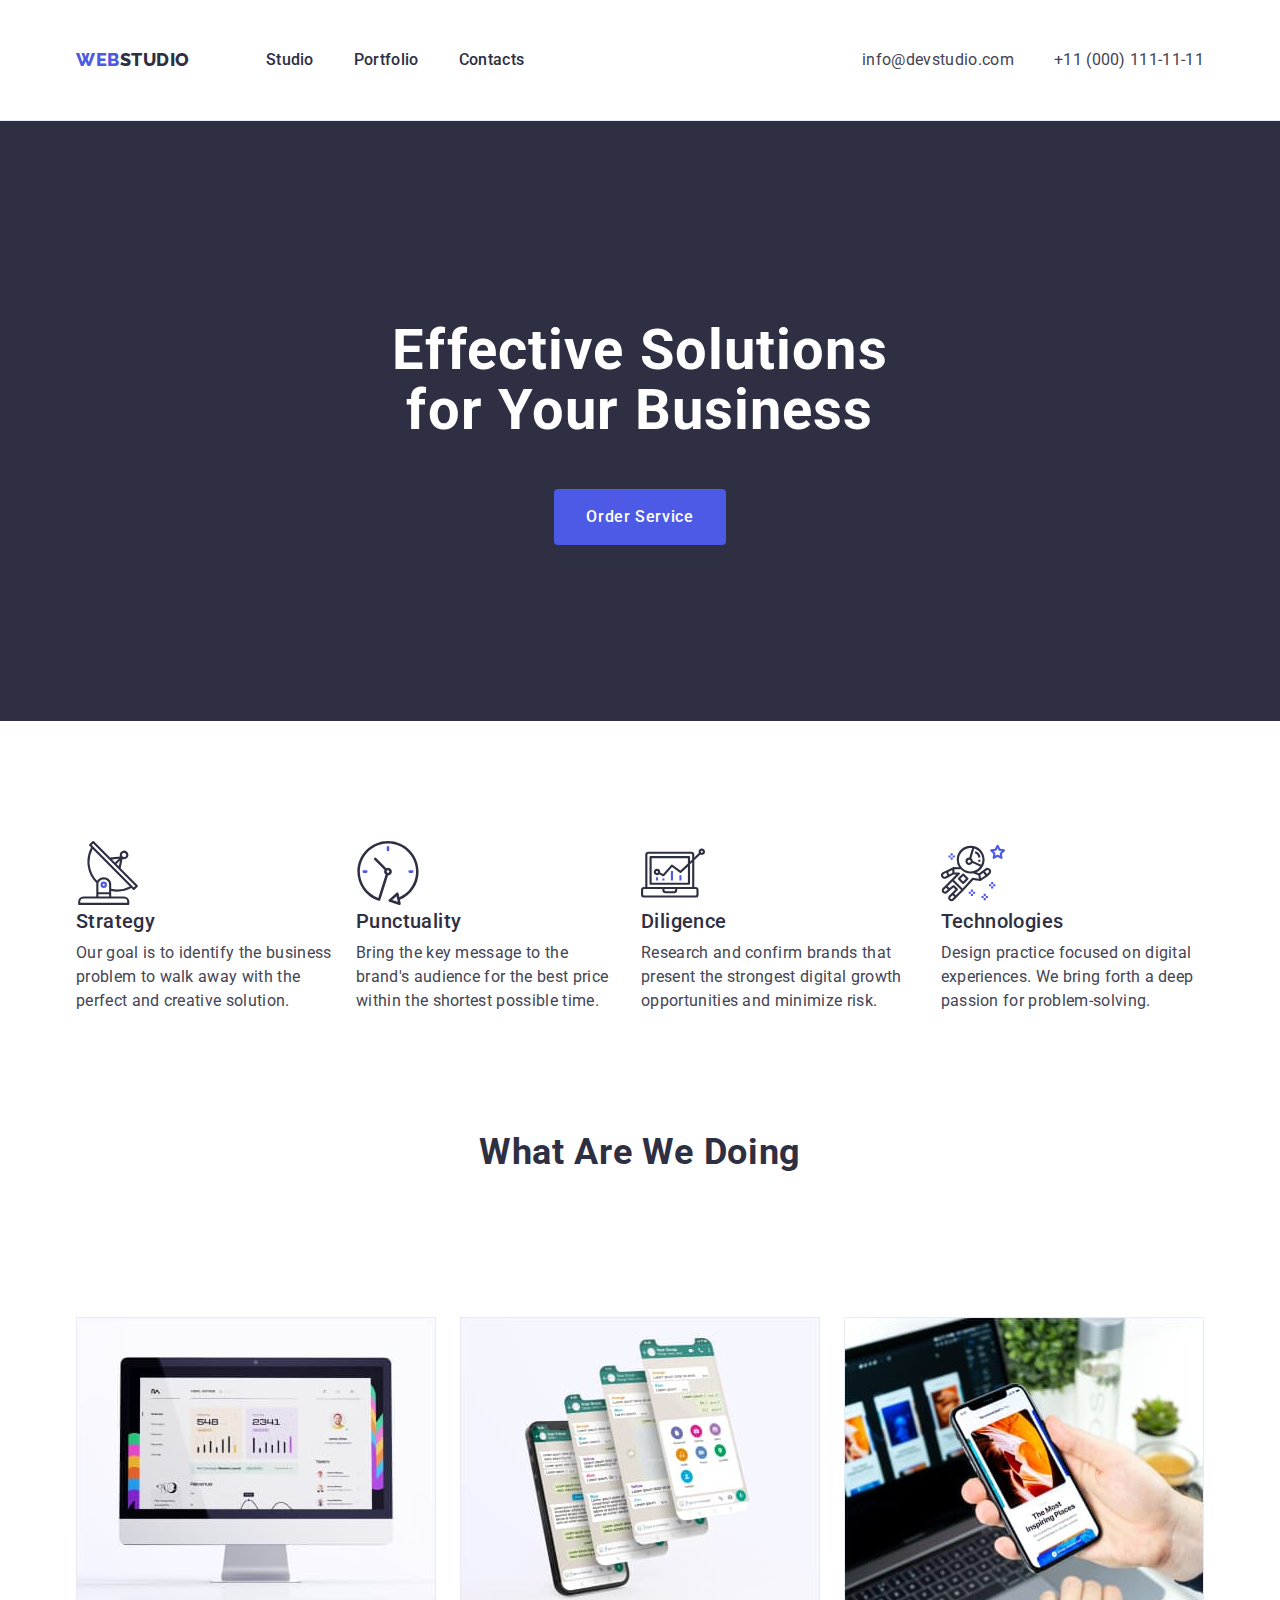
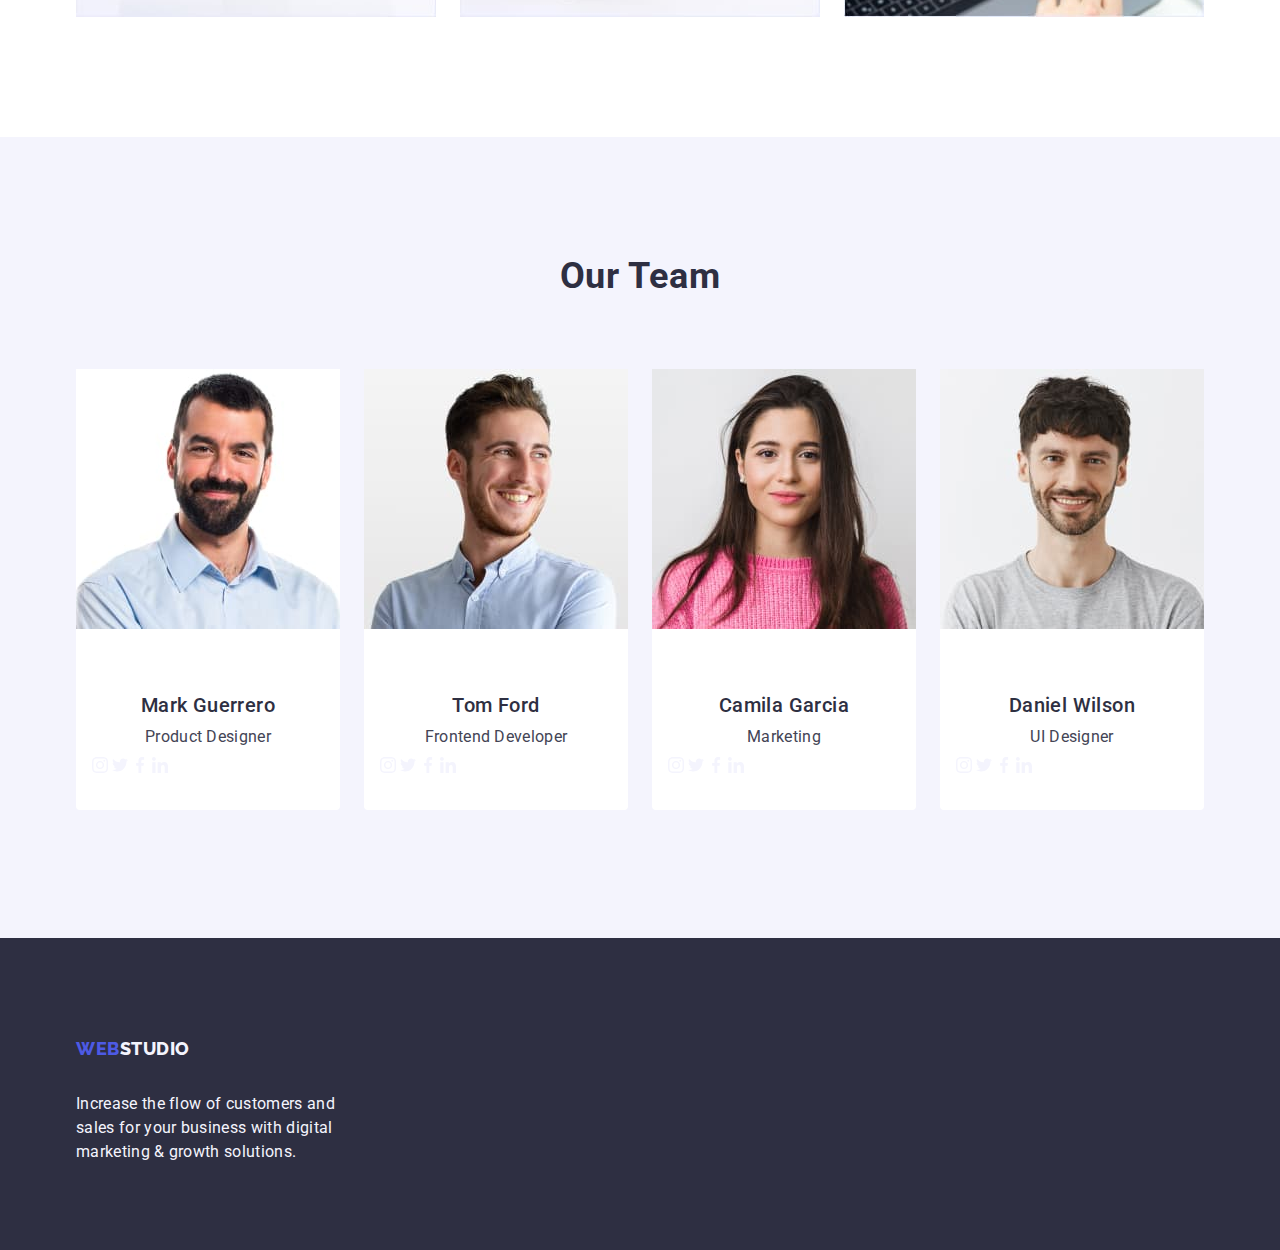
==== commit ed875171: "f" ====
--- a/index.html
+++ b/index.html
@@ -71,6 +71,9 @@
           <h2 class="visually-hidden">Benefits</h2>
           <ul class="content-menu list">
             <li class="content-items">
+              <svg class="content-items-icon" width="64" height="64">
+                <use href="./images/iconsfirst.svg#icon-antenna-1"></use>
+              </svg>
               <h3 class="content-title">Strategy</h3>
               <p class="content-text">
                 Our goal is to identify the business problem to walk away with
@@ -78,6 +81,9 @@
               </p>
             </li>
             <li class="content-items">
+              <svg class="content-items-icon" width="64" height="64">
+                <use href="./images/iconsfirst.svg#icon-clock-1"></use>
+              </svg>
               <h3 class="content-title">Punctuality</h3>
               <p class="content-text">
                 Bring the key message to the brand's audience for the best price
@@ -85,6 +91,9 @@
               </p>
             </li>
             <li class="content-items">
+              <svg class="content-items-icon" width="64" height="64">
+                <use href="./images/iconsfirst.svg#icon-diagram-1"></use>
+              </svg>
               <h3 class="content-title">Diligence</h3>
               <p class="content-text">
                 Research and confirm brands that present the strongest digital
@@ -92,6 +101,9 @@
               </p>
             </li>
             <li class="content-items">
+              <svg class="content-items-icon" width="64" height="64">
+                <use href="./images/iconsfirst.svg#icon-astronaut-1"></use>
+              </svg>
               <h3 class="content-title">Technologies</h3>
               <p class="content-text">
                 Design practice focused on digital experiences. We bring forth a
@@ -152,6 +164,18 @@
               <div class="mark">
                 <h3 class="team-name">Mark Guerrero</h3>
                 <p class="team-job">Product Designer</p>
+                <svg class="content-social-icon" width="16" height="16">
+                  <use href="./images/iconsfirst.svg#icon-instagram-2-1"></use>
+                </svg>
+                <svg class="content-social-icon" width="16" height="16">
+                  <use href="./images/iconsfirst.svg#icon-twitter-1"></use>
+                </svg>
+                <svg class="content-social-icon" width="16" height="16">
+                  <use href="./images/iconsfirst.svg#icon-facebook-1"></use>
+                </svg>
+                <svg class="content-social-icon" width="16" height="16">
+                  <use href="./images/iconsfirst.svg#icon-linkedin-1"></use>
+                </svg>
               </div>
             </li>
             <li class="team-items">
@@ -165,6 +189,18 @@
               <div class="mark">
                 <h3 class="team-name">Tom Ford</h3>
                 <p class="team-job">Frontend Developer</p>
+                <svg class="content-social-icon" width="16" height="16">
+                  <use href="./images/iconsfirst.svg#icon-instagram-2-1"></use>
+                </svg>
+                <svg class="content-social-icon" width="16" height="16">
+                  <use href="./images/iconsfirst.svg#icon-twitter-1"></use>
+                </svg>
+                <svg class="content-social-icon" width="16" height="16">
+                  <use href="./images/iconsfirst.svg#icon-facebook-1"></use>
+                </svg>
+                <svg class="content-social-icon" width="16" height="16">
+                  <use href="./images/iconsfirst.svg#icon-linkedin-1"></use>
+                </svg>
               </div>
             </li>
             <li class="team-items">
@@ -178,6 +214,18 @@
               <div class="mark">
                 <h3 class="team-name">Camila Garcia</h3>
                 <p class="team-job">Marketing</p>
+                <svg class="content-social-icon" width="16" height="16">
+                  <use href="./images/iconsfirst.svg#icon-instagram-2-1"></use>
+                </svg>
+                <svg class="content-social-icon" width="16" height="16">
+                  <use href="./images/iconsfirst.svg#icon-twitter-1"></use>
+                </svg>
+                <svg class="content-social-icon" width="16" height="16">
+                  <use href="./images/iconsfirst.svg#icon-facebook-1"></use>
+                </svg>
+                <svg class="content-social-icon" width="16" height="16">
+                  <use href="./images/iconsfirst.svg#icon-linkedin-1"></use>
+                </svg>
               </div>
             </li>
             <li class="team-items">
@@ -191,6 +239,18 @@
               <div class="mark">
                 <h3 class="team-name">Daniel Wilson</h3>
                 <p class="team-job">UI Designer</p>
+                <svg class="content-social-icon" width="16" height="16">
+                  <use href="./images/iconsfirst.svg#icon-instagram-2-1"></use>
+                </svg>
+                <svg class="content-social-icon" width="16" height="16">
+                  <use href="./images/iconsfirst.svg#icon-twitter-1"></use>
+                </svg>
+                <svg class="content-social-icon" width="16" height="16">
+                  <use href="./images/iconsfirst.svg#icon-facebook-1"></use>
+                </svg>
+                <svg class="content-social-icon" width="16" height="16">
+                  <use href="./images/iconsfirst.svg#icon-linkedin-1"></use>
+                </svg>
               </div>
             </li>
           </ul>
--- a/css/styles.css
+++ b/css/styles.css
@@ -2,14 +2,13 @@
     --first-font: #FFFFFF;
     --h2-font: #2E2F42;
     --color-adress: #434455;
-    
+    --buttcol: #e7e9fc;   
 }
 
 body {
 font-family: 'Roboto', sans-serif;
 color:#434455;
 background-color: var(--first-font);
-
 }
 
 p, h1, h2, h3, h4, h5, h6 {
@@ -32,13 +31,11 @@
 .contact {
     font-style: normal;
     color: var(--color-adress);
-    margin-left: auto;
-    
-    
-}
+    margin-left: auto;    
+}
+
 .header { 
 border-bottom: 1px solid #e7e9fc;
-padding: 24px 0;
 } 
 
 .header-logo  {
@@ -50,23 +47,72 @@
         letter-spacing: 0.03em;
         text-transform: uppercase;
         color: #4D5AE5;
-        margin-right: 76px;
-     
-        
+        margin-right: 76px;       
 }
 .container { 
-    width: 100%;
+width: 100%;
 max-width: 1158px;
 padding-left: 15px;
 padding-right: 15px;
 margin: 0 auto;
-outline: 1px solid red;
-align-items: center;
-
-
-
-}
-
+}
+ .hero-conteiner {
+     background-color: var(--h2-font);
+     margin-left: auto;
+     margin-right: auto;
+     margin-top: 12px;
+     margin-bottom: 120px;
+    width: 100%;
+        max-width: 1158px;
+        display: block;
+        
+ }
+
+ .hero-title {
+     font-style: normal;
+     font-weight: 700;
+     font-size: 56px;
+     line-height: 1.07;
+     text-align: center;
+     letter-spacing: 0.02em;
+     color: var(--first-font);
+     max-width: 496px;
+     margin: 0 auto;
+ }
+  .hero-btn {
+      display: block;
+      min-width: 169px;
+      font-family: inherit;
+      font-weight: 500;
+      font-size: 16px;
+      line-height: 1.5;
+      letter-spacing: 0.04em;
+      color: var(--first-font);
+      background-color: #4D5AE5;
+      cursor: pointer;
+      border: none;
+      padding: 16px 32px;
+      border-radius: 4px;
+      align-items: center;
+      min-height: 56px;
+      min-width: 169px;
+      margin: 0 auto;
+    margin-top: 48px;
+  }
+
+  .hero-btn:hover {
+      background-color: #404BBF;
+  }
+
+  .hero-btn:focus {
+      background-color: #404BBF;
+  }
+
+  .hero {
+      background-color: var(--h2-font);
+      padding: 188px 0;
+    height: 600px;
+  }
 .container-doing { 
     display: flex;
     align-items:center;
@@ -80,16 +126,19 @@
         line-height: 1.5;
         letter-spacing: 0.02em;
         color: var(--h2-font);
-       
+        padding: 24px 0; 
+        transition: color 250ms cubic-bezier(0.4, 0, 0.2, 1);    
 }
 
 .header-menu { 
     display: flex;
     margin-right: 332px;
     gap: 40px;  
-    
-}
-
+    }
+
+.header-menu-item {
+padding: 24px 0;
+}
 .header-address {
     display: flex;
         margin-left: auto;
@@ -104,8 +153,10 @@
         line-height: 1.5;
         letter-spacing: 0.02em;
         color: var(--color-adress);
+        transition: color 250ms cubic-bezier(0.4, 0, 0.2, 1);
+        }
         
-}
+
  .header-navigation {
 display: flex;
 align-items: center;
@@ -120,29 +171,6 @@
 .list { 
     list-style: none;
 }
-
-.hero-conteiner {
-    
-    background-color:var(--h2-font);
-    margin-left: auto;
-    margin-right: auto; 
-  margin-top: 12px;
-  margin-bottom: 120px;
- 
- }
-.hero-title { 
-    
-        font-style: normal;
-        font-weight: 700;
-        font-size: 56px;
-        line-height: 1.07;
-        text-align: center;
-        letter-spacing: 0.02em;
-        color: var(--first-font);
-        max-width: 496px;
-        padding: 188px 316px;
-}
-
 .header-menu-link:hover,
 .header-address-item:hover,
 .header-address-link:hover
@@ -160,47 +188,18 @@
  .header-address-item:active {
     text-decoration-line: underline;
  }
-    
- .hero-btn {
-    display: block;
-    min-width: 169px;
-    font-family: inherit;
-    font-weight: 500;
-    font-size: 16px;
-    line-height: 1.5;
-    letter-spacing: 0.04em; 
-    color: var(--first-font);
-    background-color: #4D5AE5;
-cursor: pointer;
-border: none;
-padding: 16px 32px;
-    gap: 10px;
-    border-radius: 4px;
-    align-items: center;
-
-
-    min-height: 56px;
-    left: 636px;
-    top: 428px;
-}
-  .hero-btn:hover { 
-    background-color: #404BBF;
-  }
-.hero-btn:focus {
-    background-color: #404BBF;
-}
- .hero  {
-    background-color: var(--h2-font);
-    padding: 188px 0;
-  }
+
 .content-menu {
     display: flex;
     gap: 24px;
  }
 .content-items {
     width: calc((100%-72px)/4);
- }
-
+   
+ }
+content-items-icon { 
+   
+}
  .content-title {
         font-weight: 500;
         font-size: 20px;
@@ -216,10 +215,9 @@
         line-height: 1.5;
        letter-spacing: 0.02em;
      color: #434455;
-     margin-bottom: 120px;
  }
 .content {
- padding: 120px 0; 
+padding: 120px 0;
 }
  .doing-title {
     font-weight: 700;
@@ -236,9 +234,7 @@
  .doing-menu {
     display: flex;
     gap: 24px;
-    margin-bottom: 120px;
-    
- }
+    }
 
  .doing-items {
     width: calc((100% - 48px) / 3);
@@ -252,8 +248,6 @@
     padding-bottom: 120px;
     }
     
- 
- 
  .our-team {
     background-color: #F4F4FD;
     padding: 120px 0;
@@ -267,27 +261,23 @@
         letter-spacing: 0.02em;
         text-transform: capitalize;
         color: #2E2F42;
-        margin-bottom: 72px;
-        border-radius: 0px 0px 4px 4px;
+        margin-bottom: 72px;  
      }
      
   .mark {
     padding: 32px 16px;
+    gap: 24px;
    }
 
-  
-      
-       
- 
-
  .team-menu {
     display: flex;
         gap: 24px;
-        margin-bottom: 8px
+        margin-bottom: 8px;
  }
 
  .team-items {
     background-color: var(--first-font);
+    border-radius: 0px 0px 4px 4px;
  }
 
  .team-img {
@@ -302,9 +292,8 @@
     letter-spacing: 0.02em;
     color: #2E2F42;
     padding-top: 32px;
-        padding-bottom: 8px;
         margin: 0 auto;
-      
+        margin-bottom: 8px;    
  }
 
  .team-job {
@@ -318,14 +307,18 @@
         margin: 0 auto;
  }
 
- .button-group {}
+ .button-group {
+    padding: 96px 0 120px 0;
+ }
 
  .button-menu {
     display: flex;
-        width: 586px;
+        
        margin: 0 auto;
-        margin-bottom: 72px; 
+        margin-bottom: 72px;
         padding: 12px 24px;
+        justify-content: center;
+        gap: 24px;
  }
 
  .button-items {
@@ -336,9 +329,10 @@
     text-align: center;
     letter-spacing: 0.04em;
 color: #4D5AE5;
+
 margin: 0 auto;
-gap: 24px;
 background-color:#F4F4FD;
+
 }
 
  .button-portfolio {
@@ -351,38 +345,42 @@
         cursor: pointer;
     color: #4D5AE5;
     background-color: #F4F4FD;
+    height: 48;
+    width: auto;
+    padding: 12px 24px;
+    border: 1px solid var(--buttcol);
+    border-radius: 4px;
+    
  }
  
 .button-portfolio:hover {
     color: #FFFFFF;
     background-color: #404BBF;
-}
+    border: 1px solid transparent;
+}
+
 .button-portfolio:focus {
     color: #FFFFFF;
     background-color: #404BBF;
+    border: 1px solid transparent;
 }
  .menu {
     display: flex;
     gap: 24px;
     margin-bottom: 120px;
-
- }
-
- .prima-riga {
-    background: var(--first-font);
-    width: calc((100% - 48px) / 3);
-    margin-bottom: 48px;
-}
-
-.seconda-riga {
-    background: var(--first-font);
-    width: calc((100% - 48px) / 3);
-    margin-bottom: 48px;
-}
-
-.terza-riga {
-    background: var(--first-font);
-    width: calc((100% - 48px) / 3);
+    flex-wrap: wrap;
+    row-gap: 48px;
+ }
+
+
+ .appc {
+    padding: 32px 16px;
+    border: 1px solid #e7e9fc;
+    border-top: none;
+}
+
+.items {
+width: calc((100% - 48px) / 3);
 }
 
 .visually-hidden {
@@ -408,10 +406,9 @@
     letter-spacing: 0.02em;
  color: #2E2F42;
  padding: 32px 54px 8px 16px;
+margin-bottom: 8px; 
+}
  
-}
- 
-
  .text {
     font-weight: 400;
         font-size: 16px;
@@ -424,6 +421,8 @@
 
          .footer {
             background: #2E2F42;
+            padding: 100px 0;
+            height: 312px;
          }
     
          .footer-link {
@@ -439,10 +438,12 @@
          }
 
          .footer-link .foot {
-                color: #F4F4FD;
-         }
-    
-         .link {}
+                color: #F4F4FD;       
+         }
+    
+         .link {
+            display: inline-block;
+         }
     
          .footer-describle {
                 font-style: normal;
@@ -452,8 +453,8 @@
                 letter-spacing: 0.02em;
                 color: #F4F4FD;
                 width: 264px;
-                padding-bottom: 100px;
-                padding-top: 100px;
+                padding-bottom: 17.5px;
+                padding-top: 17.5px;
          }
 
          address.call {
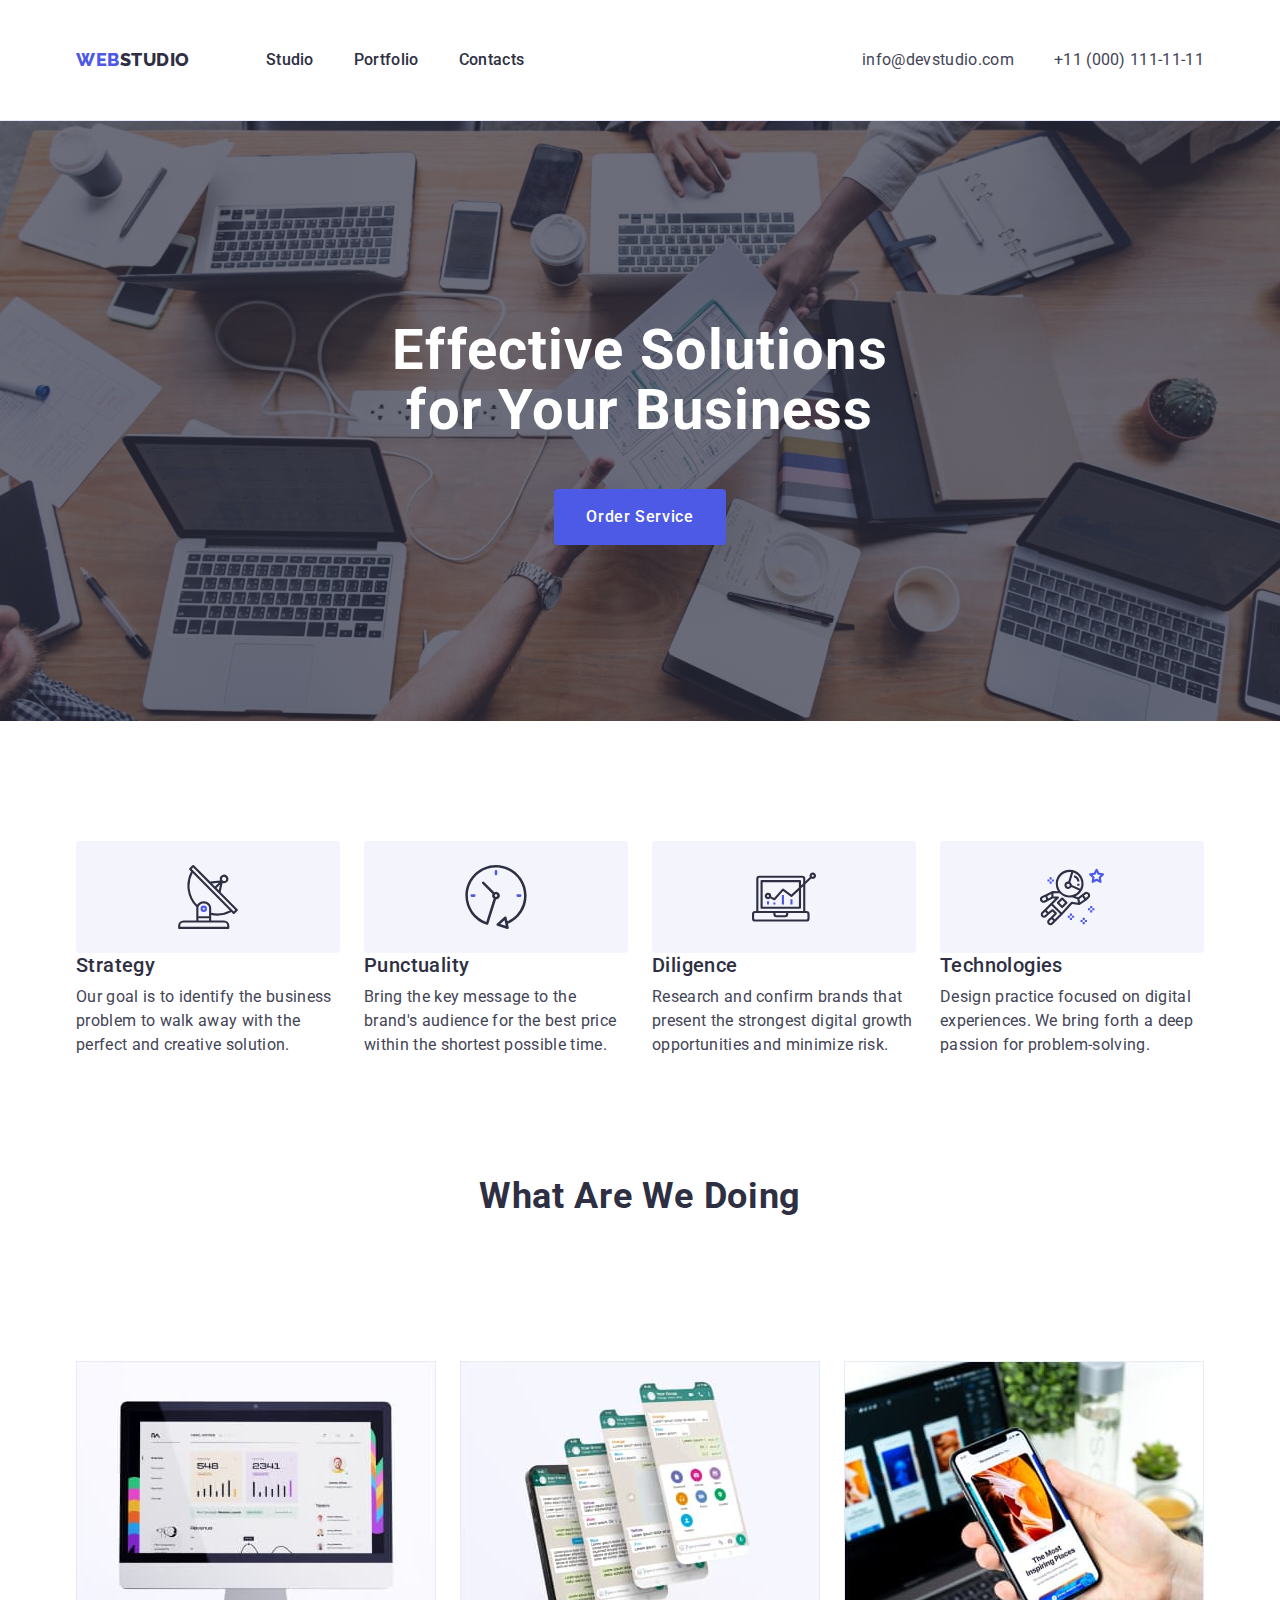
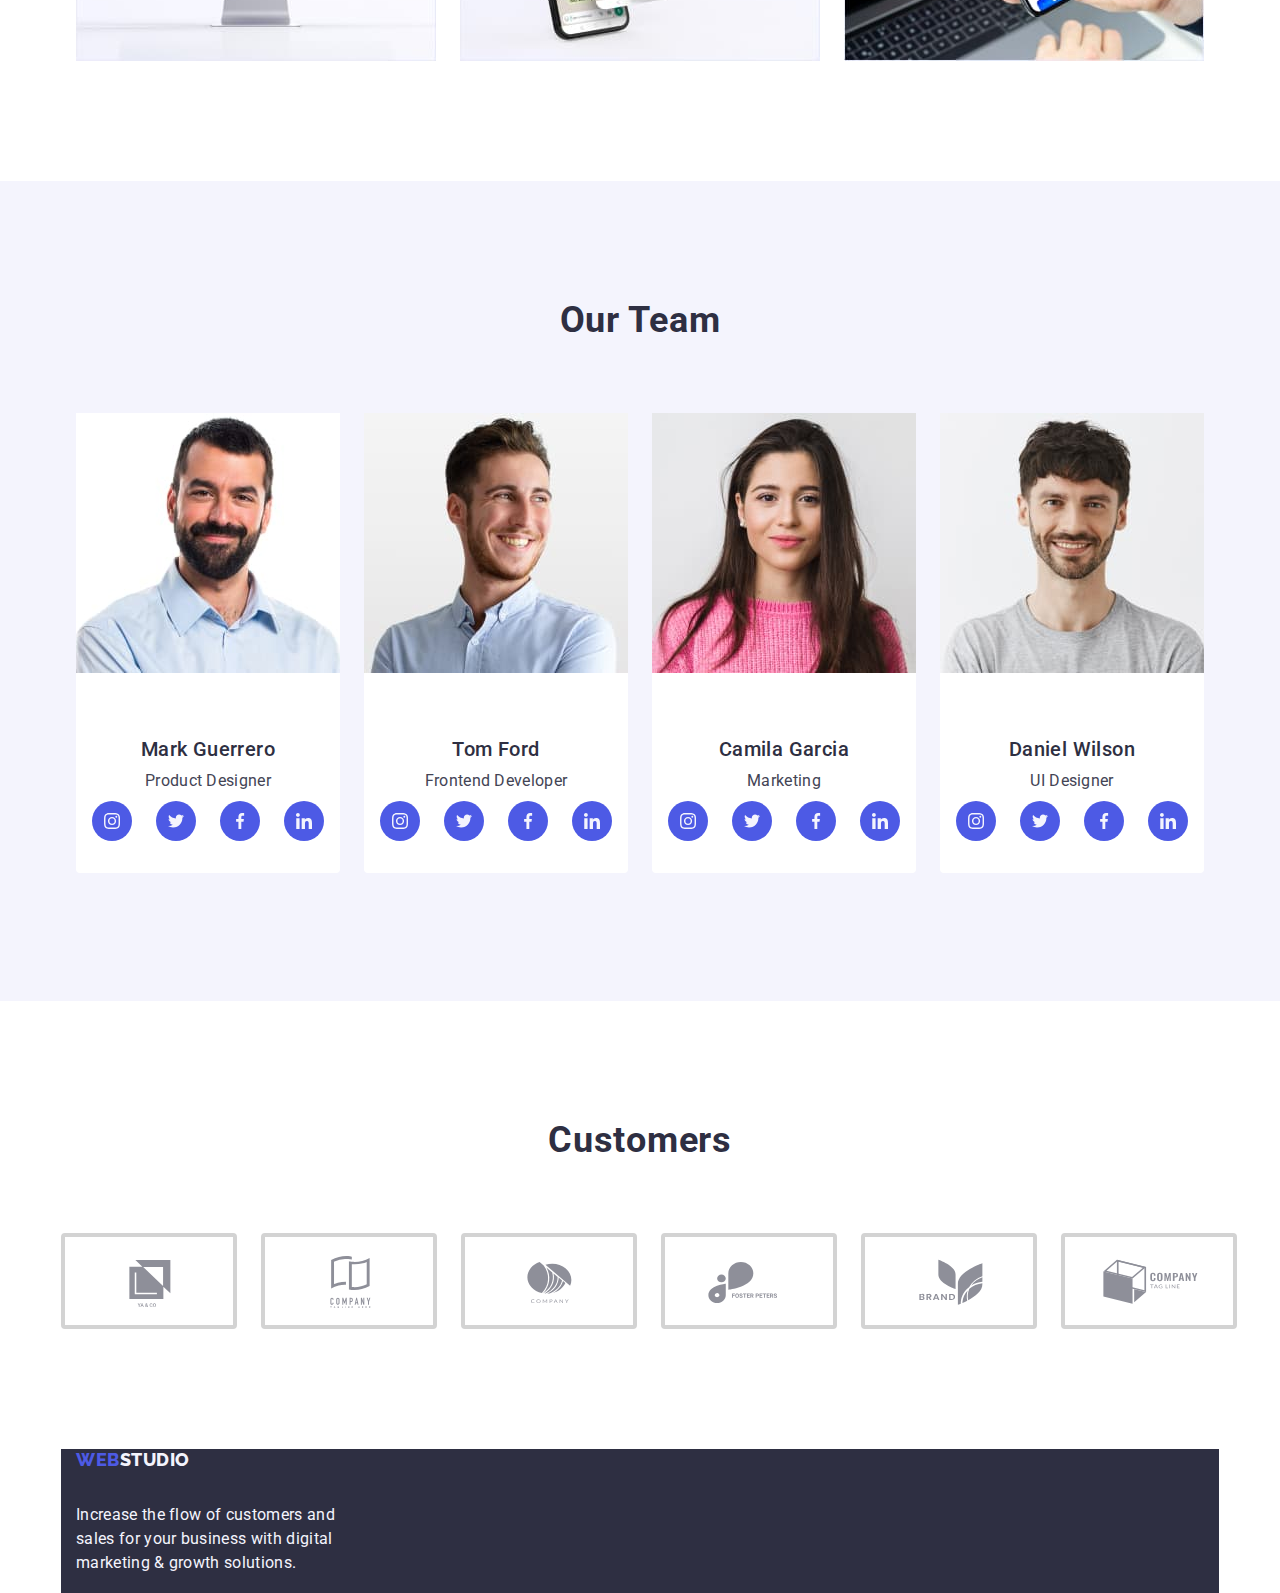
==== commit 210b9f39: "run" ====
--- a/index.html
+++ b/index.html
@@ -71,9 +71,11 @@
           <h2 class="visually-hidden">Benefits</h2>
           <ul class="content-menu list">
             <li class="content-items">
-              <svg class="content-items-icon" width="64" height="64">
-                <use href="./images/iconsfirst.svg#icon-antenna-1"></use>
-              </svg>
+              <div class="iconpart">
+                <svg class="content-items-icon" width="64" height="64">
+                  <use href="./images/iconsfirst.svg#icon-antenna-1"></use>
+                </svg>
+              </div>
               <h3 class="content-title">Strategy</h3>
               <p class="content-text">
                 Our goal is to identify the business problem to walk away with
@@ -81,9 +83,11 @@
               </p>
             </li>
             <li class="content-items">
-              <svg class="content-items-icon" width="64" height="64">
-                <use href="./images/iconsfirst.svg#icon-clock-1"></use>
-              </svg>
+              <div class="iconpart">
+                <svg class="content-items-icon" width="64" height="64">
+                  <use href="./images/iconsfirst.svg#icon-clock-1"></use>
+                </svg>
+              </div>
               <h3 class="content-title">Punctuality</h3>
               <p class="content-text">
                 Bring the key message to the brand's audience for the best price
@@ -91,9 +95,11 @@
               </p>
             </li>
             <li class="content-items">
-              <svg class="content-items-icon" width="64" height="64">
-                <use href="./images/iconsfirst.svg#icon-diagram-1"></use>
-              </svg>
+              <div class="iconpart">
+                <svg class="content-items-icon" width="64" height="64">
+                  <use href="./images/iconsfirst.svg#icon-diagram-1"></use>
+                </svg>
+              </div>
               <h3 class="content-title">Diligence</h3>
               <p class="content-text">
                 Research and confirm brands that present the strongest digital
@@ -101,9 +107,11 @@
               </p>
             </li>
             <li class="content-items">
-              <svg class="content-items-icon" width="64" height="64">
-                <use href="./images/iconsfirst.svg#icon-astronaut-1"></use>
-              </svg>
+              <div class="iconpart">
+                <svg class="content-items-icon" width="64" height="64">
+                  <use href="./images/iconsfirst.svg#icon-astronaut-1"></use>
+                </svg>
+              </div>
               <h3 class="content-title">Technologies</h3>
               <p class="content-text">
                 Design practice focused on digital experiences. We bring forth a
@@ -164,18 +172,52 @@
               <div class="mark">
                 <h3 class="team-name">Mark Guerrero</h3>
                 <p class="team-job">Product Designer</p>
-                <svg class="content-social-icon" width="16" height="16">
-                  <use href="./images/iconsfirst.svg#icon-instagram-2-1"></use>
-                </svg>
-                <svg class="content-social-icon" width="16" height="16">
-                  <use href="./images/iconsfirst.svg#icon-twitter-1"></use>
-                </svg>
-                <svg class="content-social-icon" width="16" height="16">
-                  <use href="./images/iconsfirst.svg#icon-facebook-1"></use>
-                </svg>
-                <svg class="content-social-icon" width="16" height="16">
-                  <use href="./images/iconsfirst.svg#icon-linkedin-1"></use>
-                </svg>
+                <ul class="soc-icon-link list">
+                  <li>
+                    <a class="soc-link" href="#instagram">
+                      <span>
+                        <svg class="content-social-icon" width="16" height="16">
+                          <use
+                            href="./images/iconsfirst.svg#icon-instagram-2-1"
+                          ></use>
+                        </svg>
+                      </span>
+                    </a>
+                  </li>
+                  <li>
+                    <a class="soc-link" href="#twitter">
+                      <span>
+                        <svg class="content-social-icon" width="16" height="16">
+                          <use
+                            href="./images/iconsfirst.svg#icon-twitter-1"
+                          ></use>
+                        </svg>
+                      </span>
+                    </a>
+                  </li>
+                  <li>
+                    <a class="soc-link" href="#facebook">
+                      <span>
+                        <svg class="content-social-icon" width="16" height="16">
+                          <use
+                            href="./images/iconsfirst.svg#icon-facebook-1"
+                          ></use>
+                        </svg>
+                      </span>
+                    </a>
+                  </li>
+                  <li>
+                    <a class="soc-link" href="#linkedin">
+                      <span>
+                        <svg class="content-social-icon" width="16" height="16">
+                          <use
+                            href="./images/iconsfirst.svg#icon-linkedin-1"
+                          ></use>
+                        </svg>
+                      </span>
+                    </a>
+                  </li>
+                </ul>
               </div>
             </li>
             <li class="team-items">
@@ -189,18 +231,52 @@
               <div class="mark">
                 <h3 class="team-name">Tom Ford</h3>
                 <p class="team-job">Frontend Developer</p>
-                <svg class="content-social-icon" width="16" height="16">
-                  <use href="./images/iconsfirst.svg#icon-instagram-2-1"></use>
-                </svg>
-                <svg class="content-social-icon" width="16" height="16">
-                  <use href="./images/iconsfirst.svg#icon-twitter-1"></use>
-                </svg>
-                <svg class="content-social-icon" width="16" height="16">
-                  <use href="./images/iconsfirst.svg#icon-facebook-1"></use>
-                </svg>
-                <svg class="content-social-icon" width="16" height="16">
-                  <use href="./images/iconsfirst.svg#icon-linkedin-1"></use>
-                </svg>
+                <ul class="soc-icon-link list">
+                  <li>
+                    <a class="soc-link" href="#instagram">
+                      <span>
+                        <svg class="content-social-icon" width="16" height="16">
+                          <use
+                            href="./images/iconsfirst.svg#icon-instagram-2-1"
+                          ></use>
+                        </svg>
+                      </span>
+                    </a>
+                  </li>
+                  <li>
+                    <a class="soc-link" href="#twitter">
+                      <span>
+                        <svg class="content-social-icon" width="16" height="16">
+                          <use
+                            href="./images/iconsfirst.svg#icon-twitter-1"
+                          ></use>
+                        </svg>
+                      </span>
+                    </a>
+                  </li>
+                  <li>
+                    <a class="soc-link" href="#facebook">
+                      <span>
+                        <svg class="content-social-icon" width="16" height="16">
+                          <use
+                            href="./images/iconsfirst.svg#icon-facebook-1"
+                          ></use>
+                        </svg>
+                      </span>
+                    </a>
+                  </li>
+                  <li>
+                    <a class="soc-link" href="#linkedin">
+                      <span>
+                        <svg class="content-social-icon" width="16" height="16">
+                          <use
+                            href="./images/iconsfirst.svg#icon-linkedin-1"
+                          ></use>
+                        </svg>
+                      </span>
+                    </a>
+                  </li>
+                </ul>
               </div>
             </li>
             <li class="team-items">
@@ -214,18 +290,52 @@
               <div class="mark">
                 <h3 class="team-name">Camila Garcia</h3>
                 <p class="team-job">Marketing</p>
-                <svg class="content-social-icon" width="16" height="16">
-                  <use href="./images/iconsfirst.svg#icon-instagram-2-1"></use>
-                </svg>
-                <svg class="content-social-icon" width="16" height="16">
-                  <use href="./images/iconsfirst.svg#icon-twitter-1"></use>
-                </svg>
-                <svg class="content-social-icon" width="16" height="16">
-                  <use href="./images/iconsfirst.svg#icon-facebook-1"></use>
-                </svg>
-                <svg class="content-social-icon" width="16" height="16">
-                  <use href="./images/iconsfirst.svg#icon-linkedin-1"></use>
-                </svg>
+                <ul class="soc-icon-link list">
+                  <li>
+                    <a class="soc-link" href="#instagram">
+                      <span>
+                        <svg class="content-social-icon" width="16" height="16">
+                          <use
+                            href="./images/iconsfirst.svg#icon-instagram-2-1"
+                          ></use>
+                        </svg>
+                      </span>
+                    </a>
+                  </li>
+                  <li>
+                    <a class="soc-link" href="#twitter">
+                      <span>
+                        <svg class="content-social-icon" width="16" height="16">
+                          <use
+                            href="./images/iconsfirst.svg#icon-twitter-1"
+                          ></use>
+                        </svg>
+                      </span>
+                    </a>
+                  </li>
+                  <li>
+                    <a class="soc-link" href="#facebook">
+                      <span>
+                        <svg class="content-social-icon" width="16" height="16">
+                          <use
+                            href="./images/iconsfirst.svg#icon-facebook-1"
+                          ></use>
+                        </svg>
+                      </span>
+                    </a>
+                  </li>
+                  <li>
+                    <a class="soc-link" href="#linkedin">
+                      <span>
+                        <svg class="content-social-icon" width="16" height="16">
+                          <use
+                            href="./images/iconsfirst.svg#icon-linkedin-1"
+                          ></use>
+                        </svg>
+                      </span>
+                    </a>
+                  </li>
+                </ul>
               </div>
             </li>
             <li class="team-items">
@@ -239,26 +349,108 @@
               <div class="mark">
                 <h3 class="team-name">Daniel Wilson</h3>
                 <p class="team-job">UI Designer</p>
-                <svg class="content-social-icon" width="16" height="16">
-                  <use href="./images/iconsfirst.svg#icon-instagram-2-1"></use>
-                </svg>
-                <svg class="content-social-icon" width="16" height="16">
-                  <use href="./images/iconsfirst.svg#icon-twitter-1"></use>
-                </svg>
-                <svg class="content-social-icon" width="16" height="16">
-                  <use href="./images/iconsfirst.svg#icon-facebook-1"></use>
-                </svg>
-                <svg class="content-social-icon" width="16" height="16">
-                  <use href="./images/iconsfirst.svg#icon-linkedin-1"></use>
-                </svg>
+                <ul class="soc-icon-link list">
+                  <li>
+                    <a class="soc-link" href="#instagram">
+                      <span>
+                        <svg class="content-social-icon" width="16" height="16">
+                          <use
+                            href="./images/iconsfirst.svg#icon-instagram-2-1"
+                          ></use>
+                        </svg>
+                      </span>
+                    </a>
+                  </li>
+                  <li>
+                    <a class="soc-link" href="#twitter">
+                      <span>
+                        <svg class="content-social-icon" width="16" height="16">
+                          <use
+                            href="./images/iconsfirst.svg#icon-twitter-1"
+                          ></use>
+                        </svg>
+                      </span>
+                    </a>
+                  </li>
+                  <li>
+                    <a class="soc-link" href="#facebook">
+                      <span>
+                        <svg class="content-social-icon" width="16" height="16">
+                          <use
+                            href="./images/iconsfirst.svg#icon-facebook-1"
+                          ></use>
+                        </svg>
+                      </span>
+                    </a>
+                  </li>
+                  <li>
+                    <a class="soc-link" href="#linkedin">
+                      <span>
+                        <svg class="content-social-icon" width="16" height="16">
+                          <use
+                            href="./images/iconsfirst.svg#icon-linkedin-1"
+                          ></use>
+                        </svg>
+                      </span>
+                    </a>
+                  </li>
+                </ul>
               </div>
             </li>
           </ul>
         </div>
       </section>
+
+      <section class="custom container">
+        <h2 class="customers">Customers</h2>
+        <ul class="customli list">
+          <li class="custo-items">
+            <div class="custopart">
+              <svg class="content-items-icon" width="104" height="56">
+                <use href="./images/iconsfirst.svg#icon-Logo"></use>
+              </svg>
+            </div>
+          </li>
+          <li class="custo-items">
+            <div class="custopart">
+              <svg class="content-items-icon" width="104" height="56">
+                <use href="./images/iconsfirst.svg#icon-Logodue"></use>
+              </svg>
+            </div>
+          </li>
+          <li class="custo-items">
+            <div class="custopart">
+              <svg class="content-items-icon" width="104" height="56">
+                <use href="./images/iconsfirst.svg#icon-Logotre"></use>
+              </svg>
+            </div>
+          </li>
+          <li class="custo-items">
+            <div class="custopart">
+              <svg class="content-items-icon" width="104" height="56">
+                <use href="./images/iconsfirst.svg#icon-Logoquatro"></use>
+              </svg>
+            </div>
+          </li>
+          <li class="custo-items">
+            <div class="custopart">
+              <svg class="content-items-icon" width="104" height="56">
+                <use href="./images/iconsfirst.svg#icon-Logocinque"></use>
+              </svg>
+            </div>
+          </li>
+          <li class="custo-items">
+            <div class="custopart">
+              <svg class="content-items-icon" width="104" height="56">
+                <use href="./images/iconsfirst.svg#icon-Logosei"></use>
+              </svg>
+            </div>
+          </li>
+        </ul>
+      </section>
     </main>
     <footer class="footer">
-      <div class="container">
+      <div class="foot container">
         <a class="footer-link link" href="./index.html"
           >Web<span class="foot">Studio</span></a
         >
--- a/css/styles.css
+++ b/css/styles.css
@@ -55,9 +55,11 @@
 padding-left: 15px;
 padding-right: 15px;
 margin: 0 auto;
+
+
 }
  .hero-conteiner {
-     background-color: var(--h2-font);
+     
      margin-left: auto;
      margin-right: auto;
      margin-top: 12px;
@@ -65,6 +67,8 @@
     width: 100%;
         max-width: 1158px;
         display: block;
+        
+       
         
  }
 
@@ -78,6 +82,7 @@
      color: var(--first-font);
      max-width: 496px;
      margin: 0 auto;
+   
  }
   .hero-btn {
       display: block;
@@ -98,6 +103,7 @@
       min-width: 169px;
       margin: 0 auto;
     margin-top: 48px;
+    transition: color 250ms cubic-bezier(0.4, 0, 0.2, 1);
   }
 
   .hero-btn:hover {
@@ -109,9 +115,19 @@
   }
 
   .hero {
-      background-color: var(--h2-font);
+  
+background-image: linear-gradient(180deg,
+            rgba(46, 47, 66, 0.7) 0%,
+            rgba(46, 47, 66, 0.7) 100%),
+        url(../images/people-office\ 1.jpg);
+        
+        background-size: 1440px;
+    background-repeat: no-repeat;
+    background-position: center;
+    background-size: cover;
       padding: 188px 0;
     height: 600px;
+    
   }
 .container-doing { 
     display: flex;
@@ -194,12 +210,19 @@
     gap: 24px;
  }
 .content-items {
-    width: calc((100%-72px)/4);
-   
- }
-content-items-icon { 
-   
-}
+    width: calc((100%-72px)/4);}
+        
+
+.iconpart {
+    background: #F4F4FD;
+        border-radius: 4px;
+    align-items: center;
+    justify-content: center;
+display: flex;
+padding: 24px 100px;
+}
+
+
  .content-title {
         font-weight: 500;
         font-size: 20px;
@@ -252,6 +275,21 @@
     background-color: #F4F4FD;
     padding: 120px 0;
  }
+ .soc-link {
+    display:flex;
+    align-items: center;
+    gap: 24px;
+ }
+    
+.soc-link span {
+    width: 40px;
+    height: 40px;
+    display: flex;
+    align-items: center;
+    justify-content: center;
+    border-radius: 50%;
+    background-color: #4D5AE5;
+}
 
  .team-our {
     font-weight: 700;
@@ -263,12 +301,19 @@
         color: #2E2F42;
         margin-bottom: 72px;  
      }
-     
+   .soc-icon-link {
+    gap: 24px;
+    display: flex;
+   }
+    
   .mark {
     padding: 32px 16px;
     gap: 24px;
+   
    }
-
+.soc-block {
+    display: inline;
+ }
  .team-menu {
     display: flex;
         gap: 24px;
@@ -278,6 +323,7 @@
  .team-items {
     background-color: var(--first-font);
     border-radius: 0px 0px 4px 4px;
+   
  }
 
  .team-img {
@@ -418,12 +464,46 @@
         padding: 8px 314px 0px 16px ;
         width: 75px;
  }
-
-         .footer {
-            background: #2E2F42;
-            padding: 100px 0;
-            height: 312px;
-         }
+.customers {
+    font-weight: 700;
+        font-size: 36px;
+        line-height: 1.11;
+      text-align: center;
+        letter-spacing: 0.02em;
+        text-transform: capitalize;
+        color: var(--h2-font);
+        margin-bottom: 72px;
+}
+
+.customli {
+    display: flex;
+    gap: 24px;
+    
+   
+}
+.custom {
+    padding: 120px 0;
+    
+    
+}
+.custo-items {
+            width: calc((100%-120px)/6);
+            margin: 0 auto;
+            
+        }
+        
+                .custopart {
+                    border-radius: 4px;
+                align-content: center;
+                    justify-content: center;
+                    display: flex;
+                    flex-direction: row;
+                    padding: 16px 32px;
+                    border: 4px lightgrey solid;
+                   
+                    gap: 24px;
+                    
+                }
     
          .footer-link {
             font-family: 'Raleway', sans-serif;
@@ -438,7 +518,8 @@
          }
 
          .footer-link .foot {
-                color: #F4F4FD;       
+                color: #F4F4FD; 
+               
          }
     
          .link {
@@ -466,3 +547,6 @@
                 color: #434455;
 
          }
+ .foot {
+  background: #2E2F42;
+}